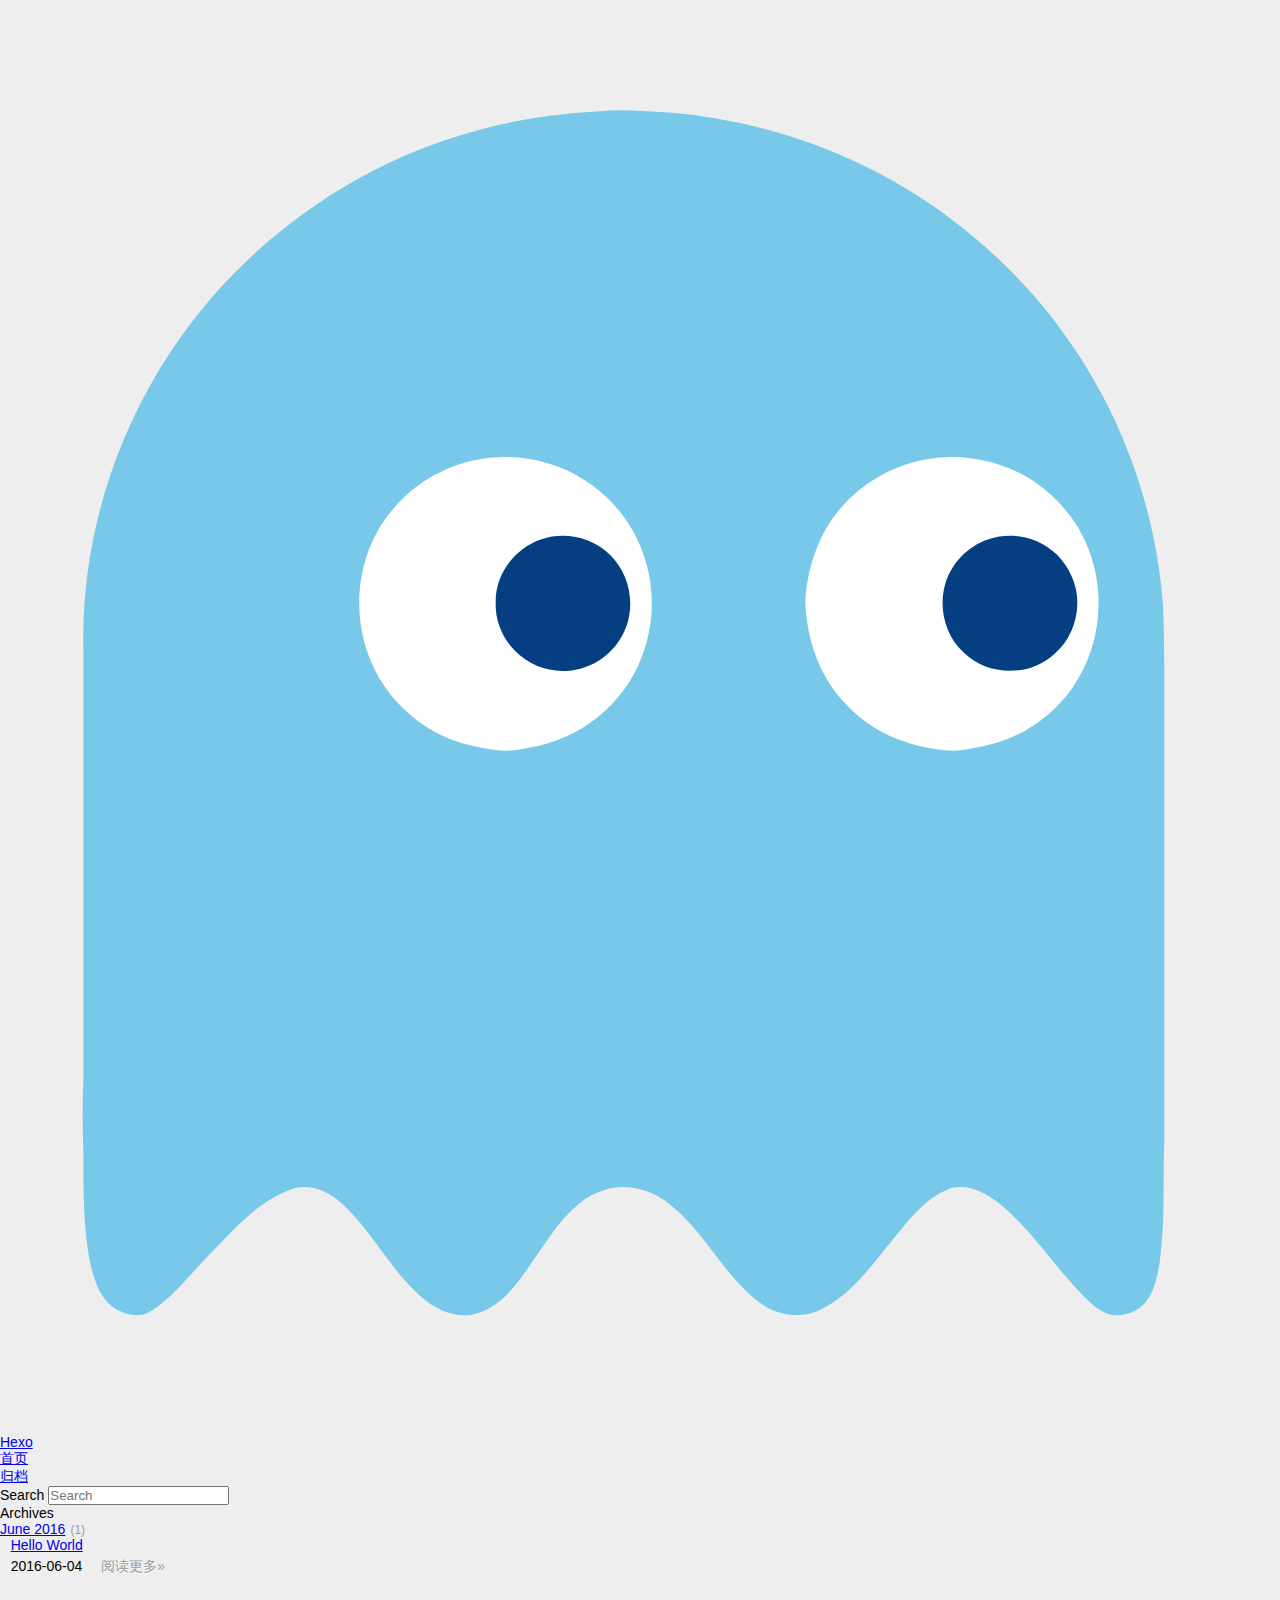
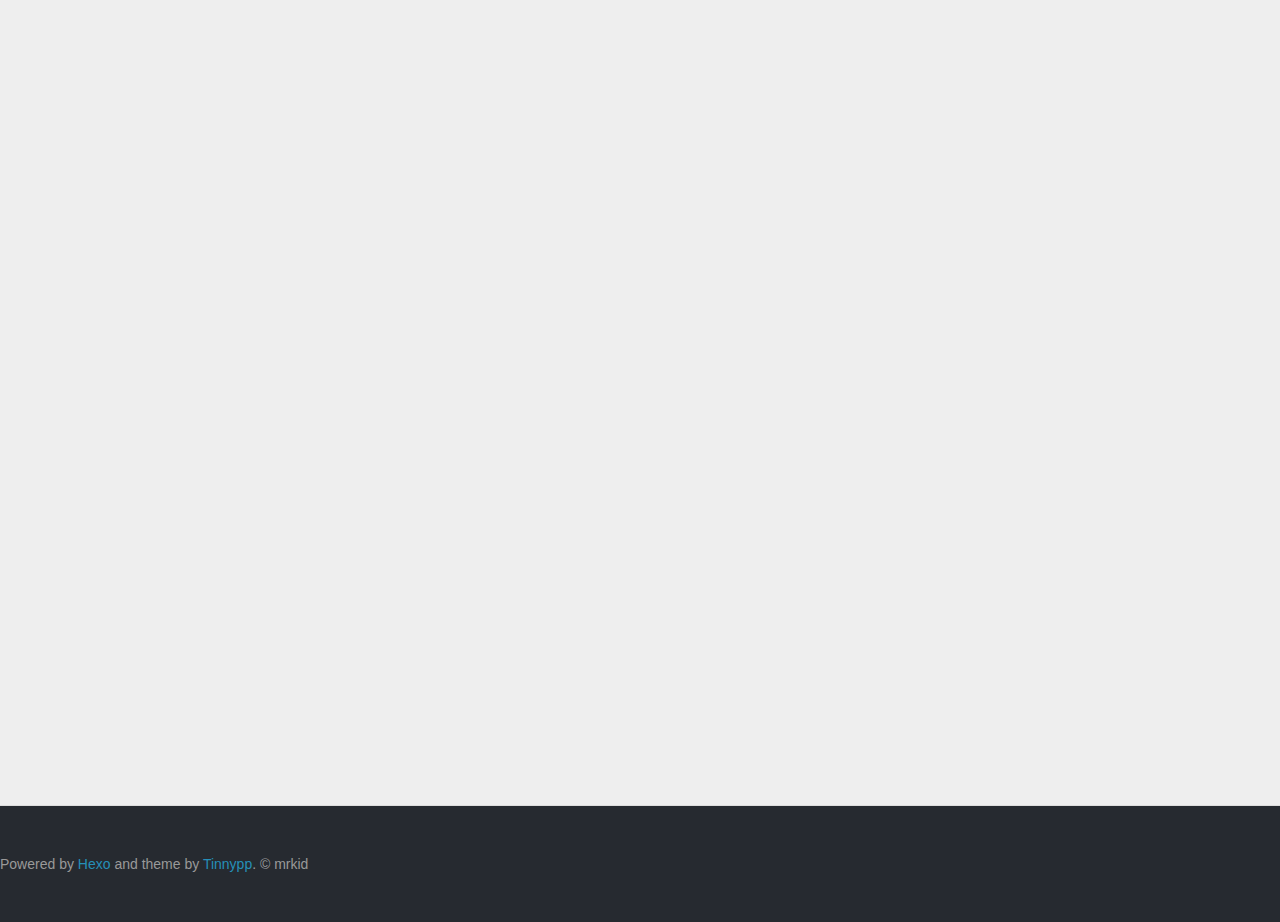
==== archives/index.html @ 2e23fb82 "Site updated: 2016-06-04 21:30:25" ====
<!DOCTYPE HTML>
<html >
<head>
  <meta charset="UTF-8">
  
    <title>Archives | Hexo</title>
    <meta name="viewport" content="width=device-width, initial-scale=1, maximum-scale=3, minimum-scale=1">
    
    <meta name="author" content="John Doe">
    
    
    
    
    <link rel="alternative" href="/mrkid/atom.xml" title="Hexo" type="application/atom+xml">
    
    
    <link rel="icon" href="/img/github.jpg">
    
    
    <link rel="apple-touch-icon" href="/img/name.jpg">
    <link rel="apple-touch-icon-precomposed" href="/img/name.jpg">
    

  
    <link href="/css/font-awesome.min.css" rel="stylesheet">
    
  

    <link rel="stylesheet" href="/css/style.css">
    <script>
var _hmt = _hmt || [];
(function() {
  var hm = document.createElement("script");
  hm.src = "//hm.baidu.com/hm.js?d182ed77fc48758bf45a33835ee35745";
  var s = document.getElementsByTagName("script")[0]; 
  s.parentNode.insertBefore(hm, s);
})();
</script>

      <script type="text/javascript">
  (function(w,d,t,u,n,s,e){w['SwiftypeObject']=n;w[n]=w[n]||function(){
  (w[n].q=w[n].q||[]).push(arguments);};s=d.createElement(t);
  e=d.getElementsByTagName(t)[0];s.async=1;s.src=u;e.parentNode.insertBefore(s,e);
  })(window,document,'script','//s.swiftypecdn.com/install/v1/st.js','_st');

  _st('install','.............Add your swiftype userID...............');
</script>
</head>

    <body>
      <header>
        <div>
		
			<div id="imglogo">
				<a href="/"><img src="/img/logo.svg" alt="Hexo" title="Hexo"/></a>
			</div>
			
			<div id="textlogo">
				<h1 class="site-name"><a href="/" title="Hexo">Hexo</a></h1>
				<h2 class="blog-motto"></h2>
			</div>
			<div class="navbar"><a class="navbutton navmobile" href="#" title="Menu">
			</a></div>
			<nav class="animated">
				<ul>
                    <ul>
					 
						<li><a href="/mrkid">首页</a></li>
					
						<li><a href="/mrkid/archives">归档</a></li>
					
					<li>
					
						<form class="search" action="/search/index.html" method="get" accept-charset="utf-8">
						<label>Search</label>
						<input type="text" id="st-search-inpu" maxlength="20" placeholder="Search" />
						</form>
					
					</li>
                <!--<li><div class="closeaside"><a class="closebutton" href="#" title="Hide Sidebar"></a></div></li>-->

				</ul>
			</nav>	
</div>
      </header>
      <div id="container" class="clearfix">
        

<div class="archive-title" >
  <h2 class="archive-icon">Archives</h2>
  
  <div class="archiveslist archive-float clearfix">
   <ul class="archive-list"><li class="archive-list-item"><a class="archive-list-link" href="/archives/2016/06/">June 2016</a><span class="archive-list-count">1</span></li></ul>
 </div>
  
</div>
<div id="main" class="archive-part clearfix">
  <div id="archive-page">

  <section class="post" itemscope itemprop="blogPost">
  <article>
    <h1 itemprop="name">
      
        <a href="/2016/06/04/hello-world/" title="Hello World" itemprop="url">
      
        Hello World
      </a>
    </h1>
    
    <p class="article-more-link">
      <time datetime="2016-06-04T13:15:48.000Z" itemprop="datePublished">2016-06-04</time>
      
          <a href="/2016/06/04/hello-world/">阅读更多&raquo;</a>
      
    </p>

  </article>
</section>


  </div>
</div>

      </div>
    <footer><div id="footer" >
	<div class="copyright">
		<span>Powered by <a href="https://github.com/hexojs/hexo">Hexo</a> and theme by 
		<a href="https://github.com/levonlin/Tinnypp">Tinnypp</a>.</span>
		
			<span>© mrkid</span>
		
	<div>
</div></footer>
    <script src="/js/jquery-2.1.0.min.js"></script>
<script type="text/javascript">
$(document).ready(function(){ 
  //back to top
  function backToTop(){
    var buttonHTML = $("<a href=\"#top\" id=\"back-top\">" + "<span>Back to Top</span></a>");
    buttonHTML.appendTo($("body"));
    var buttonToTop = $("#back-top");
    // hide #back-top first
    buttonToTop.hide();

    // fade in #back-top
    $(function() {
        $(window).scroll(function() {
            if ($(this).scrollTop() > 200) {
                buttonToTop.fadeIn();
            } else {
                buttonToTop.fadeOut();
            }
        });
        // scroll body to 0px on click
        buttonToTop.click(function() {
            $('body,html').animate({
                scrollTop: 0
            }, 800);
            return false;
        });
    });
  }
  backToTop();

  $('.navbar').click(function(){
    $('header nav').toggleClass('shownav');
  });
  var myWidth = 0;
  function getSize(){
    if( typeof( window.innerWidth ) == 'number' ) {
      myWidth = window.innerWidth;
    } else if( document.documentElement && document.documentElement.clientWidth) {
      myWidth = document.documentElement.clientWidth;
    };
  };
  var m = $('#main'),
      a = $('#asidepart'),
      c = $('.closeaside'),
      ta = $('#toc.toc-aside');
  $(window).resize(function(){
    getSize(); 
    if (myWidth >= 1024) {
      $('header nav').removeClass('shownav');
    }else
    {
      m.removeClass('moveMain');
      a.css('display', 'block').removeClass('fadeOut');
        
    }
  });

  var show = true;
  c.click(function(){
    if(show == true){
        a.addClass('fadeOut').css('display', 'none');
        ta.css('display', 'block').addClass('fadeIn');
        m.addClass('moveMain');  
    }else{
        a.css('display', 'block').removeClass('fadeOut').addClass('fadeIn');     
        ta.css('display', 'none'); 
        m.removeClass('moveMain');
        $('#toc.toc-aside').css('display', 'none');
    }
    show = !show;
  });
});
</script>





<script type="text/javascript">
  function footerPosition() {
    var contentHeight = document.documentElement.scrollHeight,
        winHeight = window.innerHeight;
    if(contentHeight <= winHeight) {
      $('footer').addClass('fixed-bottom');
    } else {
      $('footer').removeClass('fixed-bottom');
    }
  }
  footerPosition();
  $(window).resize(footerPosition);
</script>


    </body>
   </html>
---- css/style.css ----
body {
  width: 100%;
}
body:before,
body:after {
  content: "";
  display: table;
}
body:after {
  clear: both;
}
html,
body,
div,
span,
applet,
object,
iframe,
h1,
h2,
h3,
h4,
h5,
h6,
p,
blockquote,
pre,
a,
abbr,
acronym,
address,
big,
cite,
code,
del,
dfn,
em,
img,
ins,
kbd,
q,
s,
samp,
small,
strike,
strong,
sub,
sup,
tt,
var,
dl,
dt,
dd,
ol,
ul,
li,
fieldset,
form,
label,
legend,
table,
caption,
tbody,
tfoot,
thead,
tr,
th,
td {
  margin: 0;
  padding: 0;
  border: 0;
  outline: 0;
  font-weight: inherit;
  font-style: inherit;
  font-family: inherit;
  font-size: 100%;
  vertical-align: baseline;
}
body {
  line-height: 1;
  color: #000;
  background: #fff;
}
ol,
ul {
  list-style: none;
}
table {
  border-collapse: separate;
  border-spacing: 0;
  vertical-align: middle;
}
caption,
th,
td {
  text-align: left;
  font-weight: normal;
  vertical-align: middle;
}
a img {
  border: none;
}
input,
button {
  margin: 0;
  padding: 0;
}
input::-moz-focus-inner,
button::-moz-focus-inner {
  border: 0;
  padding: 0;
}
@font-face {
  font-family: FontAwesome;
  font-style: normal;
  font-weight: normal;
  src: url("fonts/fontawesome-webfont.eot?v=#4.0.3");
  src: url("fonts/fontawesome-webfont.eot?#iefix&v=#4.0.3") format("embedded-opentype"), url("fonts/fontawesome-webfont.woff?v=#4.0.3") format("woff"), url("fonts/fontawesome-webfont.ttf?v=#4.0.3") format("truetype"), url("fonts/fontawesome-webfont.svg#fontawesomeregular?v=#4.0.3") format("svg");
}
html,
body,
#container {
  height: 100%;
}
body {
  background: #eee;
  font: 14px "Helvetica Neue", Helvetica, Arial, sans-serif;
  -webkit-text-size-adjust: 100%;
}
.outer {
  max-width: 1220px;
  margin: 0 auto;
  padding: 0 20px;
}
.outer:before,
.outer:after {
  content: "";
  display: table;
}
.outer:after {
  clear: both;
}
.inner {
  display: inline;
  float: left;
  width: 98.33333333333333%;
  margin: 0 0.833333333333333%;
}
.left,
.alignleft {
  float: left;
}
.right,
.alignright {
  float: right;
}
.clear {
  clear: both;
}
#container {
  position: relative;
}
.mobile-nav-on {
  overflow: hidden;
}
#wrap {
  height: 100%;
  width: 100%;
  position: absolute;
  top: 0;
  left: 0;
  -webkit-transition: 0.2s ease-out;
  -moz-transition: 0.2s ease-out;
  -ms-transition: 0.2s ease-out;
  transition: 0.2s ease-out;
  z-index: 1;
  background: #eee;
}
.mobile-nav-on #wrap {
  left: 280px;
}
@media screen and (min-width: 768px) {
  #main {
    display: inline;
    float: left;
    width: 73.33333333333333%;
    margin: 0 0.833333333333333%;
  }
}
.article-date,
.article-category-link,
.archive-year,
.widget-title {
  text-decoration: none;
  text-transform: uppercase;
  letter-spacing: 2px;
  color: #999;
  margin-bottom: 1em;
  margin-left: 5px;
  line-height: 1em;
  text-shadow: 0 1px #fff;
  font-weight: bold;
}
.article-inner,
.archive-article-inner {
  background: #fff;
  -webkit-box-shadow: 1px 2px 3px #ddd;
  box-shadow: 1px 2px 3px #ddd;
  border: 1px solid #ddd;
  -webkit-border-radius: 3px;
  border-radius: 3px;
}
.article-entry h1,
.widget h1 {
  font-size: 2em;
}
.article-entry h2,
.widget h2 {
  font-size: 1.5em;
}
.article-entry h3,
.widget h3 {
  font-size: 1.3em;
}
.article-entry h4,
.widget h4 {
  font-size: 1.2em;
}
.article-entry h5,
.widget h5 {
  font-size: 1em;
}
.article-entry h6,
.widget h6 {
  font-size: 1em;
  color: #999;
}
.article-entry hr,
.widget hr {
  border: 1px dashed #ddd;
}
.article-entry strong,
.widget strong {
  font-weight: bold;
}
.article-entry em,
.widget em,
.article-entry cite,
.widget cite {
  font-style: italic;
}
.article-entry sup,
.widget sup,
.article-entry sub,
.widget sub {
  font-size: 0.75em;
  line-height: 0;
  position: relative;
  vertical-align: baseline;
}
.article-entry sup,
.widget sup {
  top: -0.5em;
}
.article-entry sub,
.widget sub {
  bottom: -0.2em;
}
.article-entry small,
.widget small {
  font-size: 0.85em;
}
.article-entry acronym,
.widget acronym,
.article-entry abbr,
.widget abbr {
  border-bottom: 1px dotted;
}
.article-entry ul,
.widget ul,
.article-entry ol,
.widget ol,
.article-entry dl,
.widget dl {
  margin: 0 20px;
  line-height: 1.6em;
}
.article-entry ul ul,
.widget ul ul,
.article-entry ol ul,
.widget ol ul,
.article-entry ul ol,
.widget ul ol,
.article-entry ol ol,
.widget ol ol {
  margin-top: 0;
  margin-bottom: 0;
}
.article-entry ul,
.widget ul {
  list-style: disc;
}
.article-entry ol,
.widget ol {
  list-style: decimal;
}
.article-entry dt,
.widget dt {
  font-weight: bold;
}
#header {
  height: 300px;
  position: relative;
  border-bottom: 1px solid #ddd;
}
#header:before,
#header:after {
  content: "";
  position: absolute;
  left: 0;
  right: 0;
  height: 40px;
}
#header:before {
  top: 0;
  background: -webkit-linear-gradient(rgba(0,0,0,0.2), transparent);
  background: -moz-linear-gradient(rgba(0,0,0,0.2), transparent);
  background: -ms-linear-gradient(rgba(0,0,0,0.2), transparent);
  background: linear-gradient(rgba(0,0,0,0.2), transparent);
}
#header:after {
  bottom: 0;
  background: -webkit-linear-gradient(transparent, rgba(0,0,0,0.2));
  background: -moz-linear-gradient(transparent, rgba(0,0,0,0.2));
  background: -ms-linear-gradient(transparent, rgba(0,0,0,0.2));
  background: linear-gradient(transparent, rgba(0,0,0,0.2));
}
#header-outer {
  height: 100%;
  position: relative;
}
#header-inner {
  position: relative;
  overflow: hidden;
}
#banner {
  position: absolute;
  top: 0;
  left: 0;
  width: 100%;
  height: 100%;
  background: url("images/banner.jpg") center #000;
  -webkit-background-size: cover;
  -moz-background-size: cover;
  background-size: cover;
  z-index: -1;
}
#header-title {
  text-align: center;
  height: 40px;
  position: absolute;
  top: 50%;
  left: 0;
  margin-top: -20px;
}
#logo,
#subtitle {
  text-decoration: none;
  color: #fff;
  font-weight: 300;
  text-shadow: 0 1px 4px rgba(0,0,0,0.3);
}
#logo {
  font-size: 40px;
  line-height: 40px;
  letter-spacing: 2px;
}
#subtitle {
  font-size: 16px;
  line-height: 16px;
  letter-spacing: 1px;
}
#subtitle-wrap {
  margin-top: 16px;
}
#main-nav {
  float: left;
  margin-left: -15px;
}
.nav-icon,
.main-nav-link {
  float: left;
  color: #fff;
  opacity: 0.6;
  text-decoration: none;
  text-shadow: 0 1px rgba(0,0,0,0.2);
  -webkit-transition: opacity 0.2s;
  -moz-transition: opacity 0.2s;
  -ms-transition: opacity 0.2s;
  transition: opacity 0.2s;
  display: block;
  padding: 20px 15px;
}
.nav-icon:hover,
.main-nav-link:hover {
  opacity: 1;
}
.nav-icon {
  font-family: FontAwesome;
  text-align: center;
  font-size: 14px;
  width: 14px;
  height: 14px;
  padding: 20px 15px;
  position: relative;
  cursor: pointer;
}
.main-nav-link {
  font-weight: 300;
  letter-spacing: 1px;
}
@media screen and (max-width: 479px) {
  .main-nav-link {
    display: none;
  }
}
#main-nav-toggle {
  display: none;
}
#main-nav-toggle:before {
  content: "\f0c9";
}
@media screen and (max-width: 479px) {
  #main-nav-toggle {
    display: block;
  }
}
#sub-nav {
  float: right;
  margin-right: -15px;
}
#nav-rss-link:before {
  content: "\f09e";
}
#nav-search-btn:before {
  content: "\f002";
}
#search-form-wrap {
  position: absolute;
  top: 15px;
  width: 150px;
  height: 30px;
  right: -150px;
  opacity: 0;
  -webkit-transition: 0.2s ease-out;
  -moz-transition: 0.2s ease-out;
  -ms-transition: 0.2s ease-out;
  transition: 0.2s ease-out;
}
#search-form-wrap.on {
  opacity: 1;
  right: 0;
}
@media screen and (max-width: 479px) {
  #search-form-wrap {
    width: 100%;
    right: -100%;
  }
}
.search-form {
  position: absolute;
  top: 0;
  left: 0;
  right: 0;
  background: #fff;
  padding: 5px 15px;
  -webkit-border-radius: 15px;
  border-radius: 15px;
  -webkit-box-shadow: 0 0 10px rgba(0,0,0,0.3);
  box-shadow: 0 0 10px rgba(0,0,0,0.3);
}
.search-form-input {
  border: none;
  background: none;
  color: #555;
  width: 100%;
  font: 13px "Helvetica Neue", Helvetica, Arial, sans-serif;
  outline: none;
}
.search-form-input::-webkit-search-results-decoration,
.search-form-input::-webkit-search-cancel-button {
  -webkit-appearance: none;
}
.search-form-submit {
  position: absolute;
  top: 50%;
  right: 10px;
  margin-top: -7px;
  font: 13px FontAwesome;
  border: none;
  background: none;
  color: #bbb;
  cursor: pointer;
}
.search-form-submit:hover,
.search-form-submit:focus {
  color: #777;
}
.article {
  margin: 50px 0;
}
.article-inner {
  overflow: hidden;
}
.article-meta:before,
.article-meta:after {
  content: "";
  display: table;
}
.article-meta:after {
  clear: both;
}
.article-date {
  float: left;
}
.article-category {
  float: left;
  line-height: 1em;
  color: #ccc;
  text-shadow: 0 1px #fff;
  margin-left: 8px;
}
.article-category:before {
  content: "\2022";
}
.article-category-link {
  margin: 0 12px 1em;
}
.article-header {
  padding: 20px 20px 0;
}
.article-title {
  text-decoration: none;
  font-size: 2em;
  font-weight: bold;
  color: #555;
  line-height: 1.1em;
  -webkit-transition: color 0.2s;
  -moz-transition: color 0.2s;
  -ms-transition: color 0.2s;
  transition: color 0.2s;
}
a.article-title:hover {
  color: #258fb8;
}
.article-entry {
  color: #555;
  padding: 0 20px;
}
.article-entry:before,
.article-entry:after {
  content: "";
  display: table;
}
.article-entry:after {
  clear: both;
}
.article-entry p,
.article-entry table {
  line-height: 1.6em;
  margin: 1.6em 0;
}
.article-entry h1,
.article-entry h2,
.article-entry h3,
.article-entry h4,
.article-entry h5,
.article-entry h6 {
  font-weight: bold;
}
.article-entry h1,
.article-entry h2,
.article-entry h3,
.article-entry h4,
.article-entry h5,
.article-entry h6 {
  line-height: 1.1em;
  margin: 1.1em 0;
}
.article-entry a {
  color: #258fb8;
  text-decoration: none;
}
.article-entry a:hover {
  text-decoration: underline;
}
.article-entry ul,
.article-entry ol,
.article-entry dl {
  margin-top: 1.6em;
  margin-bottom: 1.6em;
}
.article-entry img,
.article-entry video {
  max-width: 100%;
  height: auto;
  display: block;
  margin: auto;
}
.article-entry iframe {
  border: none;
}
.article-entry table {
  width: 100%;
  border-collapse: collapse;
  border-spacing: 0;
}
.article-entry th {
  font-weight: bold;
  border-bottom: 3px solid #ddd;
  padding-bottom: 0.5em;
}
.article-entry td {
  border-bottom: 1px solid #ddd;
  padding: 10px 0;
}
.article-entry blockquote {
  font-family: Georgia, "Times New Roman", serif;
  font-size: 1.4em;
  margin: 1.6em 20px;
  text-align: center;
}
.article-entry blockquote footer {
  font-size: 14px;
  margin: 1.6em 0;
  font-family: "Helvetica Neue", Helvetica, Arial, sans-serif;
}
.article-entry blockquote footer cite:before {
  content: "—";
  padding: 0 0.5em;
}
.article-entry .pullquote {
  text-align: left;
  width: 45%;
  margin: 0;
}
.article-entry .pullquote.left {
  margin-left: 0.5em;
  margin-right: 1em;
}
.article-entry .pullquote.right {
  margin-right: 0.5em;
  margin-left: 1em;
}
.article-entry .caption {
  color: #999;
  display: block;
  font-size: 0.9em;
  margin-top: 0.5em;
  position: relative;
  text-align: center;
}
.article-entry .video-container {
  position: relative;
  padding-top: 56.25%;
  height: 0;
  overflow: hidden;
}
.article-entry .video-container iframe,
.article-entry .video-container object,
.article-entry .video-container embed {
  position: absolute;
  top: 0;
  left: 0;
  width: 100%;
  height: 100%;
  margin-top: 0;
}
.article-more-link a {
  display: inline-block;
  line-height: 1em;
  padding: 6px 15px;
  -webkit-border-radius: 15px;
  border-radius: 15px;
  background: #eee;
  color: #999;
  text-shadow: 0 1px #fff;
  text-decoration: none;
}
.article-more-link a:hover {
  background: #258fb8;
  color: #fff;
  text-decoration: none;
  text-shadow: 0 1px #1e7293;
}
.article-footer {
  font-size: 0.85em;
  line-height: 1.6em;
  border-top: 1px solid #ddd;
  padding-top: 1.6em;
  margin: 0 20px 20px;
}
.article-footer:before,
.article-footer:after {
  content: "";
  display: table;
}
.article-footer:after {
  clear: both;
}
.article-footer a {
  color: #999;
  text-decoration: none;
}
.article-footer a:hover {
  color: #555;
}
.article-tag-list-item {
  float: left;
  margin-right: 10px;
}
.article-tag-list-link:before {
  content: "#";
}
.article-comment-link {
  float: right;
}
.article-comment-link:before {
  content: "\f075";
  font-family: FontAwesome;
  padding-right: 8px;
}
.article-share-link {
  cursor: pointer;
  float: right;
  margin-left: 20px;
}
.article-share-link:before {
  content: "\f064";
  font-family: FontAwesome;
  padding-right: 6px;
}
#article-nav {
  position: relative;
}
#article-nav:before,
#article-nav:after {
  content: "";
  display: table;
}
#article-nav:after {
  clear: both;
}
@media screen and (min-width: 768px) {
  #article-nav {
    margin: 50px 0;
  }
  #article-nav:before {
    width: 8px;
    height: 8px;
    position: absolute;
    top: 50%;
    left: 50%;
    margin-top: -4px;
    margin-left: -4px;
    content: "";
    -webkit-border-radius: 50%;
    border-radius: 50%;
    background: #ddd;
    -webkit-box-shadow: 0 1px 2px #fff;
    box-shadow: 0 1px 2px #fff;
  }
}
.article-nav-link-wrap {
  text-decoration: none;
  text-shadow: 0 1px #fff;
  color: #999;
  -webkit-box-sizing: border-box;
  -moz-box-sizing: border-box;
  box-sizing: border-box;
  margin-top: 50px;
  text-align: center;
  display: block;
}
.article-nav-link-wrap:hover {
  color: #555;
}
@media screen and (min-width: 768px) {
  .article-nav-link-wrap {
    width: 50%;
    margin-top: 0;
  }
}
@media screen and (min-width: 768px) {
  #article-nav-newer {
    float: left;
    text-align: right;
    padding-right: 20px;
  }
}
@media screen and (min-width: 768px) {
  #article-nav-older {
    float: right;
    text-align: left;
    padding-left: 20px;
  }
}
.article-nav-caption {
  text-transform: uppercase;
  letter-spacing: 2px;
  color: #ddd;
  line-height: 1em;
  font-weight: bold;
}
#article-nav-newer .article-nav-caption {
  margin-right: -2px;
}
.article-nav-title {
  font-size: 0.85em;
  line-height: 1.6em;
  margin-top: 0.5em;
}
.article-share-box {
  position: absolute;
  display: none;
  background: #fff;
  -webkit-box-shadow: 1px 2px 10px rgba(0,0,0,0.2);
  box-shadow: 1px 2px 10px rgba(0,0,0,0.2);
  -webkit-border-radius: 3px;
  border-radius: 3px;
  margin-left: -145px;
  overflow: hidden;
  z-index: 1;
}
.article-share-box.on {
  display: block;
}
.article-share-input {
  width: 100%;
  background: none;
  -webkit-box-sizing: border-box;
  -moz-box-sizing: border-box;
  box-sizing: border-box;
  font: 14px "Helvetica Neue", Helvetica, Arial, sans-serif;
  padding: 0 15px;
  color: #555;
  outline: none;
  border: 1px solid #ddd;
  -webkit-border-radius: 3px 3px 0 0;
  border-radius: 3px 3px 0 0;
  height: 36px;
  line-height: 36px;
}
.article-share-links {
  background: #eee;
}
.article-share-links:before,
.article-share-links:after {
  content: "";
  display: table;
}
.article-share-links:after {
  clear: both;
}
.article-share-twitter,
.article-share-facebook,
.article-share-pinterest,
.article-share-google {
  width: 50px;
  height: 36px;
  display: block;
  float: left;
  position: relative;
  color: #999;
  text-shadow: 0 1px #fff;
}
.article-share-twitter:before,
.article-share-facebook:before,
.article-share-pinterest:before,
.article-share-google:before {
  font-size: 20px;
  font-family: FontAwesome;
  width: 20px;
  height: 20px;
  position: absolute;
  top: 50%;
  left: 50%;
  margin-top: -10px;
  margin-left: -10px;
  text-align: center;
}
.article-share-twitter:hover,
.article-share-facebook:hover,
.article-share-pinterest:hover,
.article-share-google:hover {
  color: #fff;
}
.article-share-twitter:before {
  content: "\f099";
}
.article-share-twitter:hover {
  background: #00aced;
  text-shadow: 0 1px #008abe;
}
.article-share-facebook:before {
  content: "\f09a";
}
.article-share-facebook:hover {
  background: #3b5998;
  text-shadow: 0 1px #2f477a;
}
.article-share-pinterest:before {
  content: "\f0d2";
}
.article-share-pinterest:hover {
  background: #cb2027;
  text-shadow: 0 1px #a21a1f;
}
.article-share-google:before {
  content: "\f0d5";
}
.article-share-google:hover {
  background: #dd4b39;
  text-shadow: 0 1px #be3221;
}
.article-gallery {
  background: #000;
  position: relative;
}
.article-gallery-photos {
  position: relative;
  overflow: hidden;
}
.article-gallery-img {
  display: none;
  max-width: 100%;
}
.article-gallery-img:first-child {
  display: block;
}
.article-gallery-img.loaded {
  position: absolute;
  display: block;
}
.article-gallery-img img {
  display: block;
  max-width: 100%;
  margin: 0 auto;
}
#comments {
  background: #fff;
  -webkit-box-shadow: 1px 2px 3px #ddd;
  box-shadow: 1px 2px 3px #ddd;
  padding: 20px;
  border: 1px solid #ddd;
  -webkit-border-radius: 3px;
  border-radius: 3px;
  margin: 50px 0;
}
#comments a {
  color: #258fb8;
}
.archives-wrap {
  margin: 50px 0;
}
.archives:before,
.archives:after {
  content: "";
  display: table;
}
.archives:after {
  clear: both;
}
.archive-year-wrap {
  margin-bottom: 1em;
}
.archives {
  -webkit-column-gap: 10px;
  -moz-column-gap: 10px;
  column-gap: 10px;
}
@media screen and (min-width: 480px) and (max-width: 767px) {
  .archives {
    -webkit-column-count: 2;
    -moz-column-count: 2;
    column-count: 2;
  }
}
@media screen and (min-width: 768px) {
  .archives {
    -webkit-column-count: 3;
    -moz-column-count: 3;
    column-count: 3;
  }
}
.archive-article {
  -webkit-column-break-inside: avoid;
  page-break-inside: avoid;
  overflow: hidden;
  break-inside: avoid-column;
}
.archive-article-inner {
  padding: 10px;
  margin-bottom: 15px;
}
.archive-article-title {
  text-decoration: none;
  font-weight: bold;
  color: #555;
  -webkit-transition: color 0.2s;
  -moz-transition: color 0.2s;
  -ms-transition: color 0.2s;
  transition: color 0.2s;
  line-height: 1.6em;
}
.archive-article-title:hover {
  color: #258fb8;
}
.archive-article-footer {
  margin-top: 1em;
}
.archive-article-date {
  color: #999;
  text-decoration: none;
  font-size: 0.85em;
  line-height: 1em;
  margin-bottom: 0.5em;
  display: block;
}
#page-nav {
  margin: 50px auto;
  background: #fff;
  -webkit-box-shadow: 1px 2px 3px #ddd;
  box-shadow: 1px 2px 3px #ddd;
  border: 1px solid #ddd;
  -webkit-border-radius: 3px;
  border-radius: 3px;
  text-align: center;
  color: #999;
  overflow: hidden;
}
#page-nav:before,
#page-nav:after {
  content: "";
  display: table;
}
#page-nav:after {
  clear: both;
}
#page-nav a,
#page-nav span {
  padding: 10px 20px;
  line-height: 1;
  height: 2ex;
}
#page-nav a {
  color: #999;
  text-decoration: none;
}
#page-nav a:hover {
  background: #999;
  color: #fff;
}
#page-nav .prev {
  float: left;
}
#page-nav .next {
  float: right;
}
#page-nav .page-number {
  display: inline-block;
}
@media screen and (max-width: 479px) {
  #page-nav .page-number {
    display: none;
  }
}
#page-nav .current {
  color: #555;
  font-weight: bold;
}
#page-nav .space {
  color: #ddd;
}
#footer {
  background: #262a30;
  padding: 50px 0;
  border-top: 1px solid #ddd;
  color: #999;
}
#footer a {
  color: #258fb8;
  text-decoration: none;
}
#footer a:hover {
  text-decoration: underline;
}
#footer-info {
  line-height: 1.6em;
  font-size: 0.85em;
}
.article-entry pre,
.article-entry .highlight {
  background: #2d2d2d;
  margin: 0 -20px;
  padding: 15px 20px;
  border-style: solid;
  border-color: #ddd;
  border-width: 1px 0;
  overflow: auto;
  color: #ccc;
  line-height: 22.400000000000002px;
}
.article-entry .highlight .gutter pre,
.article-entry .gist .gist-file .gist-data .line-numbers {
  color: #666;
  font-size: 0.85em;
}
.article-entry pre,
.article-entry code {
  font-family: "Source Code Pro", Consolas, Monaco, Menlo, Consolas, monospace;
}
.article-entry code {
  background: #eee;
  text-shadow: 0 1px #fff;
  padding: 0 0.3em;
}
.article-entry pre code {
  background: none;
  text-shadow: none;
  padding: 0;
}
.article-entry .highlight pre {
  border: none;
  margin: 0;
  padding: 0;
}
.article-entry .highlight table {
  margin: 0;
  width: auto;
}
.article-entry .highlight td {
  border: none;
  padding: 0;
}
.article-entry .highlight figcaption {
  font-size: 0.85em;
  color: #999;
  line-height: 1em;
  margin-bottom: 1em;
}
.article-entry .highlight figcaption:before,
.article-entry .highlight figcaption:after {
  content: "";
  display: table;
}
.article-entry .highlight figcaption:after {
  clear: both;
}
.article-entry .highlight figcaption a {
  float: right;
}
.article-entry .highlight .gutter pre {
  text-align: right;
  padding-right: 20px;
}
.article-entry .highlight .line {
  height: 22.400000000000002px;
}
.article-entry .highlight .line.marked {
  background: #515151;
}
.article-entry .gist {
  margin: 0 -20px;
  border-style: solid;
  border-color: #ddd;
  border-width: 1px 0;
  background: #2d2d2d;
  padding: 15px 20px 15px 0;
}
.article-entry .gist .gist-file {
  border: none;
  font-family: "Source Code Pro", Consolas, Monaco, Menlo, Consolas, monospace;
  margin: 0;
}
.article-entry .gist .gist-file .gist-data {
  background: none;
  border: none;
}
.article-entry .gist .gist-file .gist-data .line-numbers {
  background: none;
  border: none;
  padding: 0 20px 0 0;
}
.article-entry .gist .gist-file .gist-data .line-data {
  padding: 0 !important;
}
.article-entry .gist .gist-file .highlight {
  margin: 0;
  padding: 0;
  border: none;
}
.article-entry .gist .gist-file .gist-meta {
  background: #2d2d2d;
  color: #999;
  font: 0.85em "Helvetica Neue", Helvetica, Arial, sans-serif;
  text-shadow: 0 0;
  padding: 0;
  margin-top: 1em;
  margin-left: 20px;
}
.article-entry .gist .gist-file .gist-meta a {
  color: #258fb8;
  font-weight: normal;
}
.article-entry .gist .gist-file .gist-meta a:hover {
  text-decoration: underline;
}
pre .comment,
pre .title {
  color: #999;
}
pre .variable,
pre .attribute,
pre .tag,
pre .regexp,
pre .ruby .constant,
pre .xml .tag .title,
pre .xml .pi,
pre .xml .doctype,
pre .html .doctype,
pre .css .id,
pre .css .class,
pre .css .pseudo {
  color: #f2777a;
}
pre .number,
pre .preprocessor,
pre .built_in,
pre .literal,
pre .params,
pre .constant {
  color: #f99157;
}
pre .class,
pre .ruby .class .title,
pre .css .rules .attribute {
  color: #9c9;
}
pre .string,
pre .value,
pre .inheritance,
pre .header,
pre .ruby .symbol,
pre .xml .cdata {
  color: #9c9;
}
pre .css .hexcolor {
  color: #6cc;
}
pre .function,
pre .python .decorator,
pre .python .title,
pre .ruby .function .title,
pre .ruby .title .keyword,
pre .perl .sub,
pre .javascript .title,
pre .coffeescript .title {
  color: #69c;
}
pre .keyword,
pre .javascript .function {
  color: #c9c;
}
@media screen and (max-width: 479px) {
  #mobile-nav {
    position: absolute;
    top: 0;
    left: 0;
    width: 280px;
    height: 100%;
    background: #191919;
    border-right: 1px solid #fff;
  }
}
@media screen and (max-width: 479px) {
  .mobile-nav-link {
    display: block;
    color: #999;
    text-decoration: none;
    padding: 15px 20px;
    font-weight: bold;
  }
  .mobile-nav-link:hover {
    color: #fff;
  }
}
@media screen and (min-width: 768px) {
  #sidebar {
    display: inline;
    float: left;
    width: 23.333333333333332%;
    margin: 0 0.833333333333333%;
  }
}
.widget-wrap {
  margin: 50px 0;
}
.widget {
  color: #777;
  text-shadow: 0 1px #fff;
  background: #ddd;
  -webkit-box-shadow: 0 -1px 4px #ccc inset;
  box-shadow: 0 -1px 4px #ccc inset;
  border: 1px solid #ccc;
  padding: 15px;
  -webkit-border-radius: 3px;
  border-radius: 3px;
}
.widget a {
  color: #258fb8;
  text-decoration: none;
}
.widget a:hover {
  text-decoration: underline;
}
.widget ul ul,
.widget ol ul,
.widget dl ul,
.widget ul ol,
.widget ol ol,
.widget dl ol,
.widget ul dl,
.widget ol dl,
.widget dl dl {
  margin-left: 15px;
  list-style: disc;
}
.widget {
  line-height: 1.6em;
  word-wrap: break-word;
  font-size: 0.9em;
}
.widget ul,
.widget ol {
  list-style: none;
  margin: 0;
}
.widget ul ul,
.widget ol ul,
.widget ul ol,
.widget ol ol {
  margin: 0 20px;
}
.widget ul ul,
.widget ol ul {
  list-style: disc;
}
.widget ul ol,
.widget ol ol {
  list-style: decimal;
}
.category-list-count,
.tag-list-count,
.archive-list-count {
  padding-left: 5px;
  color: #999;
  font-size: 0.85em;
}
.category-list-count:before,
.tag-list-count:before,
.archive-list-count:before {
  content: "(";
}
.category-list-count:after,
.tag-list-count:after,
.archive-list-count:after {
  content: ")";
}
.tagcloud a {
  margin-right: 5px;
  display: inline-block;
}
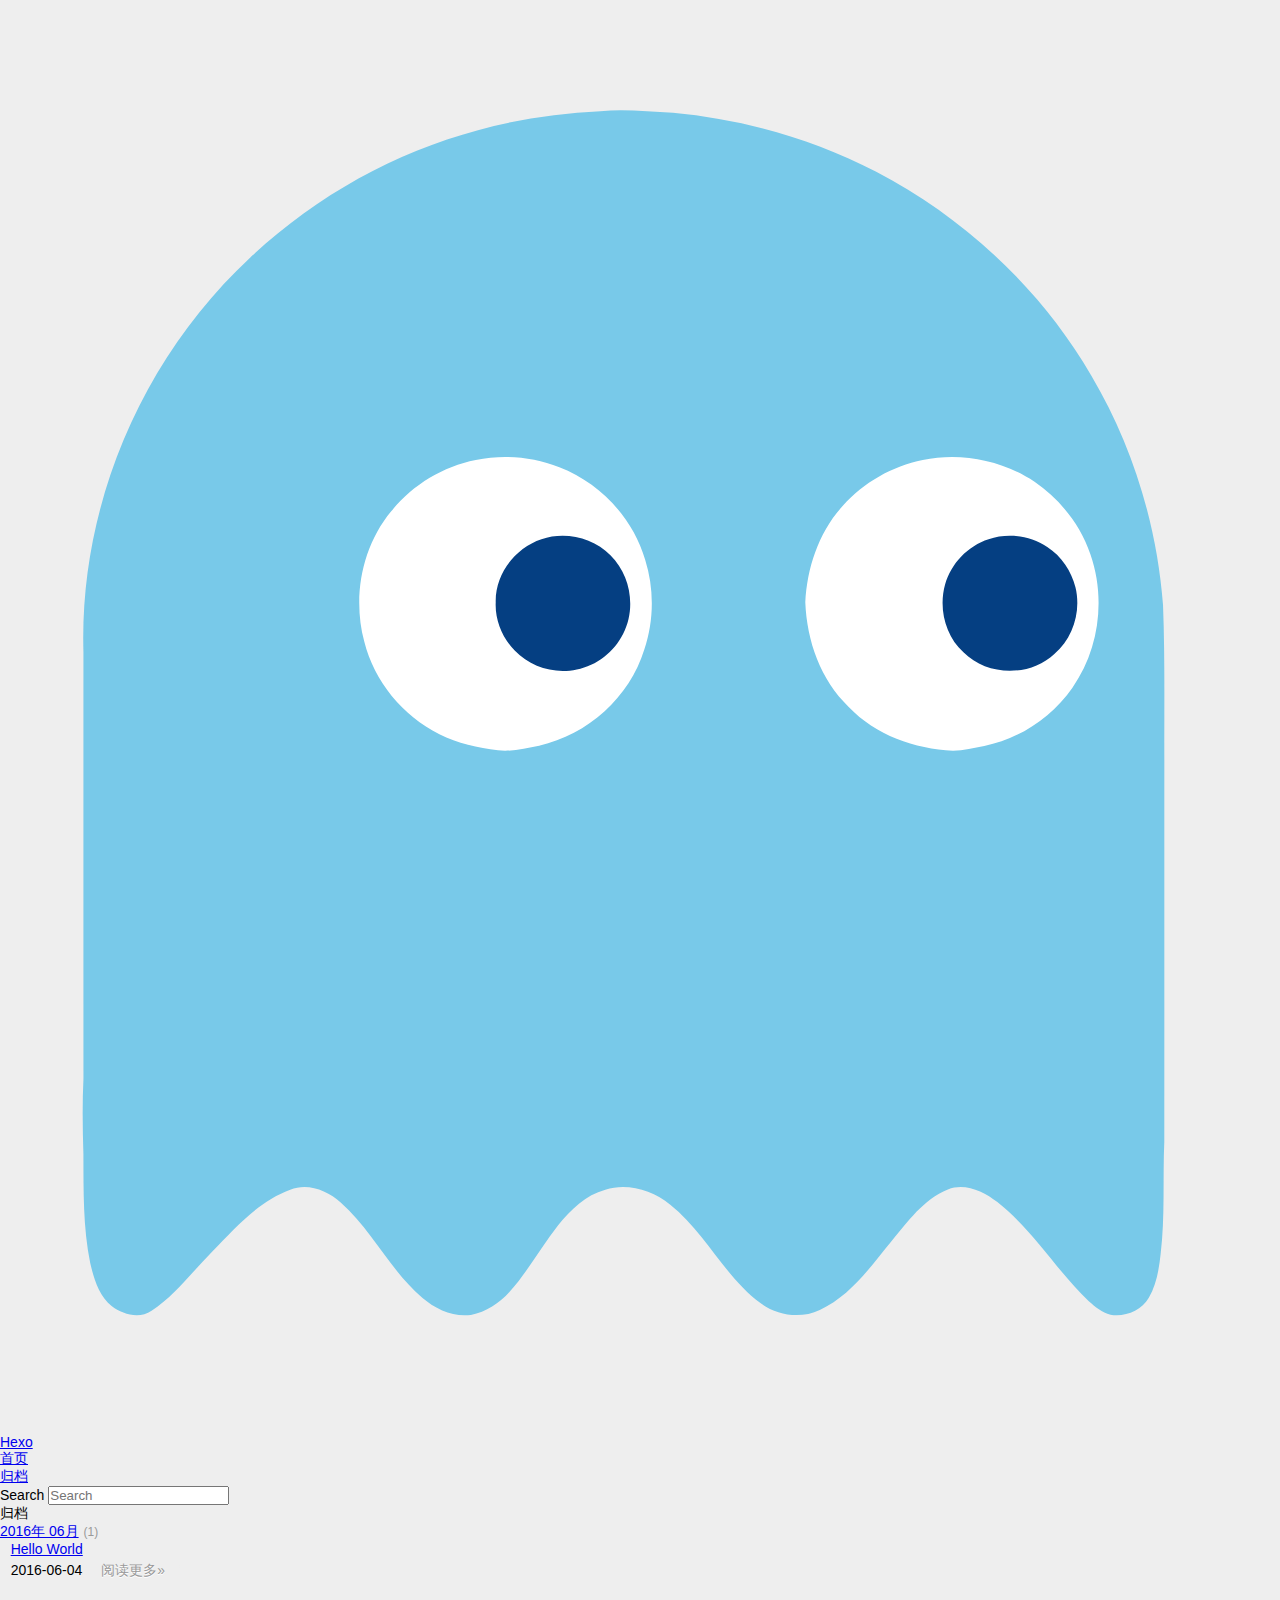
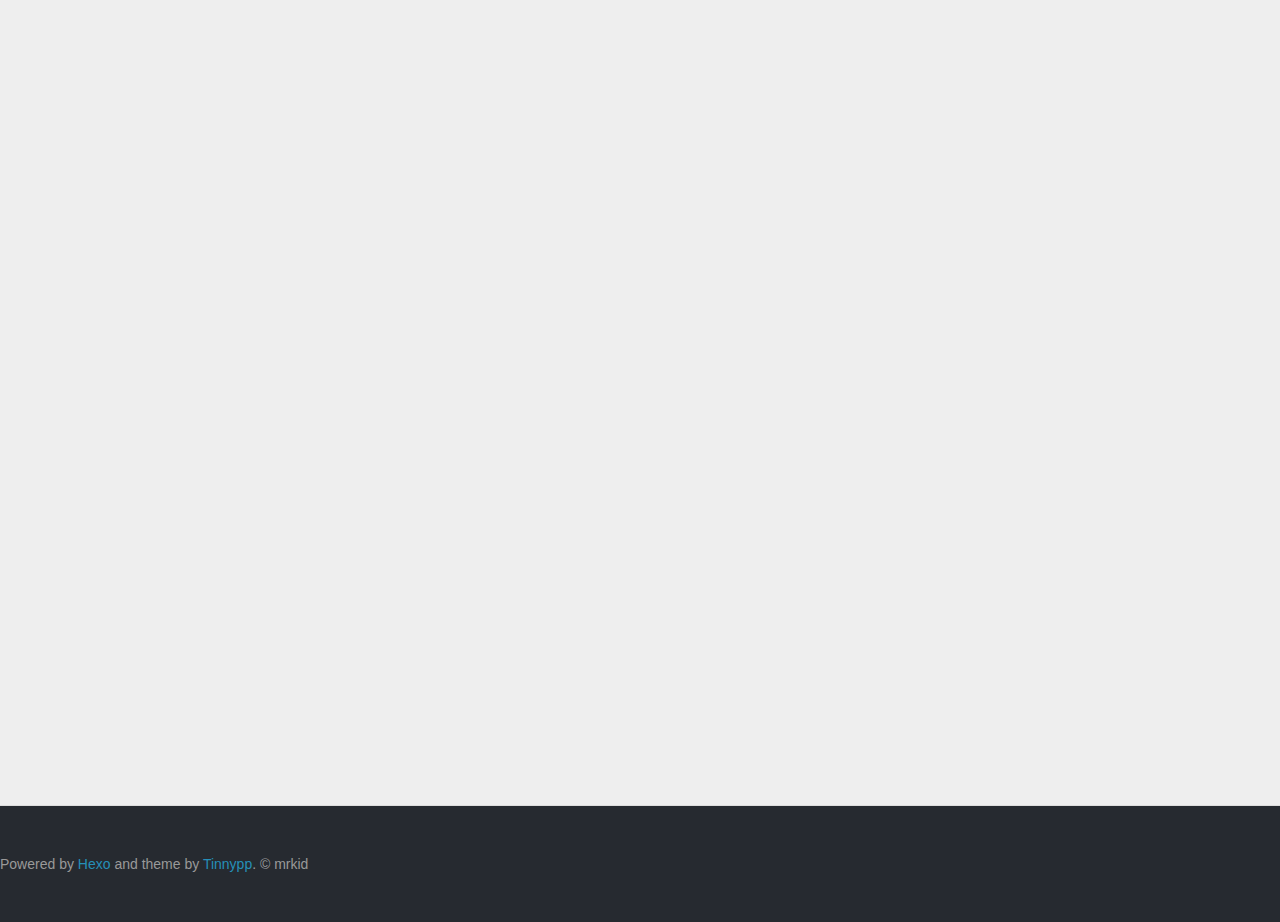
==== commit ef943bbd: "Site updated: 2016-06-04 21:33:30" ====
--- a/archives/index.html
+++ b/archives/index.html
@@ -4,7 +4,7 @@
 <head>
   <meta charset="UTF-8">
   
-    <title>Archives | Hexo</title>
+    <title>归档 | Hexo</title>
     <meta name="viewport" content="width=device-width, initial-scale=1, maximum-scale=3, minimum-scale=1">
     
     <meta name="author" content="John Doe">
@@ -60,7 +60,7 @@
 				<h1 class="site-name"><a href="/" title="Hexo">Hexo</a></h1>
 				<h2 class="blog-motto"></h2>
 			</div>
-			<div class="navbar"><a class="navbutton navmobile" href="#" title="Menu">
+			<div class="navbar"><a class="navbutton navmobile" href="#" title="菜单">
 			</a></div>
 			<nav class="animated">
 				<ul>
@@ -78,7 +78,7 @@
 						</form>
 					
 					</li>
-                <!--<li><div class="closeaside"><a class="closebutton" href="#" title="Hide Sidebar"></a></div></li>-->
+                <!--<li><div class="closeaside"><a class="closebutton" href="#" title="隐藏侧边栏"></a></div></li>-->
 
 				</ul>
 			</nav>	
@@ -88,10 +88,10 @@
         
 
 <div class="archive-title" >
-  <h2 class="archive-icon">Archives</h2>
+  <h2 class="archive-icon">归档</h2>
   
   <div class="archiveslist archive-float clearfix">
-   <ul class="archive-list"><li class="archive-list-item"><a class="archive-list-link" href="/archives/2016/06/">June 2016</a><span class="archive-list-count">1</span></li></ul>
+   <ul class="archive-list"><li class="archive-list-item"><a class="archive-list-link" href="/archives/2016/06/">2016年 06月</a><span class="archive-list-count">1</span></li></ul>
  </div>
   
 </div>
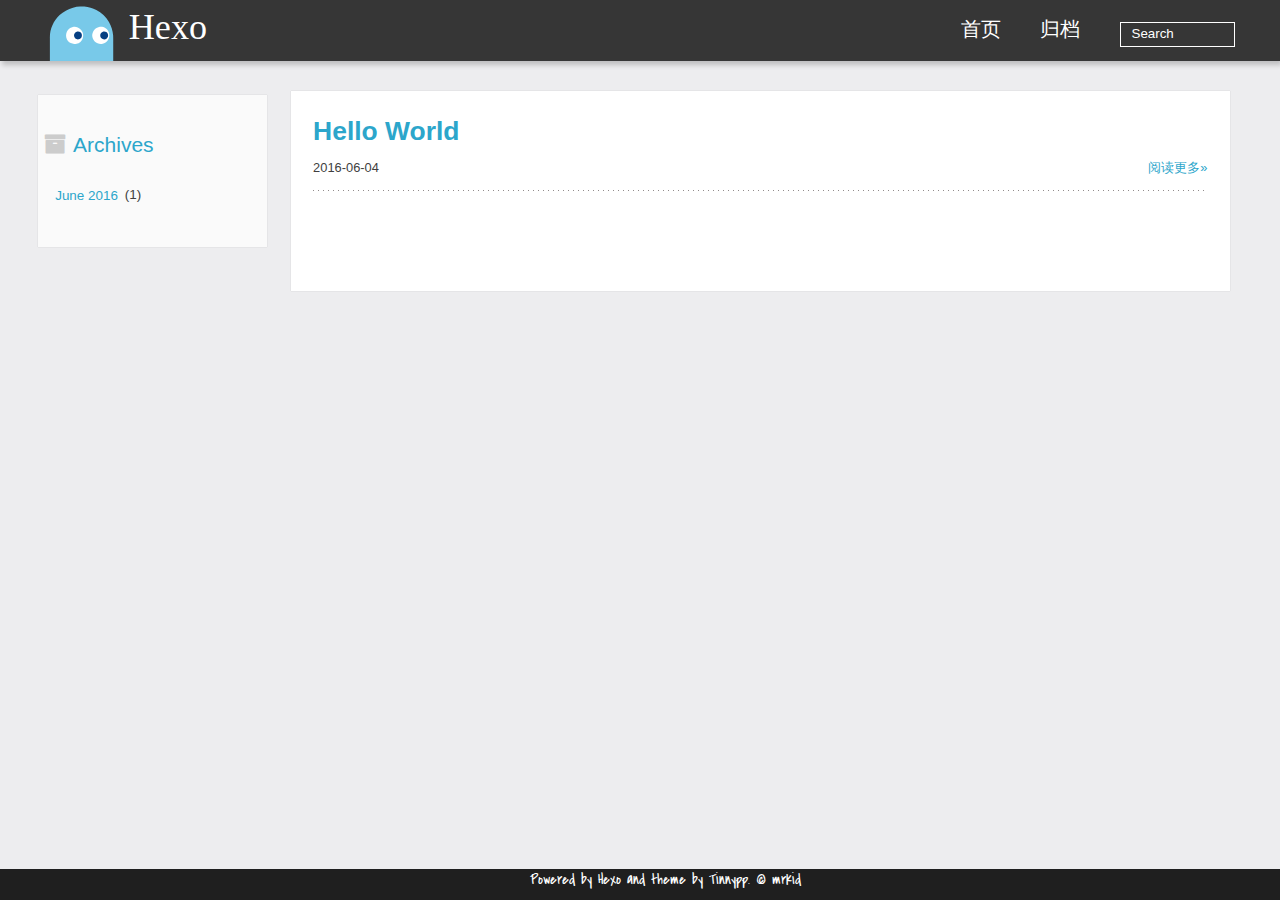
==== commit 6325991f: "Site updated: 2016-06-04 21:36:28" ====
--- a/archives/index.html
+++ b/archives/index.html
@@ -4,7 +4,7 @@
 <head>
   <meta charset="UTF-8">
   
-    <title>归档 | Hexo</title>
+    <title>Archives | Hexo</title>
     <meta name="viewport" content="width=device-width, initial-scale=1, maximum-scale=3, minimum-scale=1">
     
     <meta name="author" content="John Doe">
@@ -60,7 +60,7 @@
 				<h1 class="site-name"><a href="/" title="Hexo">Hexo</a></h1>
 				<h2 class="blog-motto"></h2>
 			</div>
-			<div class="navbar"><a class="navbutton navmobile" href="#" title="菜单">
+			<div class="navbar"><a class="navbutton navmobile" href="#" title="Menu">
 			</a></div>
 			<nav class="animated">
 				<ul>
@@ -78,7 +78,7 @@
 						</form>
 					
 					</li>
-                <!--<li><div class="closeaside"><a class="closebutton" href="#" title="隐藏侧边栏"></a></div></li>-->
+                <!--<li><div class="closeaside"><a class="closebutton" href="#" title="Hide Sidebar"></a></div></li>-->
 
 				</ul>
 			</nav>	
@@ -88,10 +88,10 @@
         
 
 <div class="archive-title" >
-  <h2 class="archive-icon">归档</h2>
+  <h2 class="archive-icon">Archives</h2>
   
   <div class="archiveslist archive-float clearfix">
-   <ul class="archive-list"><li class="archive-list-item"><a class="archive-list-link" href="/archives/2016/06/">2016年 06月</a><span class="archive-list-count">1</span></li></ul>
+   <ul class="archive-list"><li class="archive-list-item"><a class="archive-list-link" href="/archives/2016/06/">June 2016</a><span class="archive-list-count">1</span></li></ul>
  </div>
   
 </div>
--- a/css/style.css
+++ b/css/style.css
@@ -1,14 +1,3 @@
-body {
-  width: 100%;
-}
-body:before,
-body:after {
-  content: "";
-  display: table;
-}
-body:after {
-  clear: both;
-}
 html,
 body,
 div,
@@ -100,6 +89,71 @@
 a img {
   border: none;
 }
+/* custom Font*/
+@font-face {
+  font-family: "covered_by_your_graceregular";
+  font-weight: normal;
+  font-style: normal;
+  src: url("../font/coveredbyyourgrace-webfont.eot");
+  src: url("../font/coveredbyyourgrace-webfont.eot?#iefix") format('embedded-opentype'), url("../font/coveredbyyourgrace-webfont.svg#covered_by_your_graceregular") format('svg'), url("../font/coveredbyyourgrace-webfont.woff") format('woff'), url("../font/coveredbyyourgrace-webfont.ttf") format('truetype');
+}
+/* icon Font */
+@font-face {
+  font-family: "FontAwesome";
+  font-style: normal;
+  font-weight: normal;
+  src: url("../font/fontawesome-webfont.eot?v=#4.0.3");
+  src: url("../font/fontawesome-webfont.eot?#iefix&v=#4.0.3") format("embedded-opentype"), url("../font/fontawesome-webfont.woff?v=#4.0.3") format("woff"), url("../font/fontawesome-webfont.ttf?v=#4.0.3") format("truetype"), url("../font/fontawesome-webfont.svg#fontawesomeregular?v=#4.0.3") format("svg");
+}
+/* Public style */
+* {
+  -webkit-margin-before: 0;
+  -webkit-margin-after: 0;
+}
+body {
+  background: #ededef;
+  font-family: "Helvetica Neue", Helvetica, Arial, "Microsoft YaHei", "WenQuanYi Micro Hei", sans-serif;
+  font-size: 105%;
+  color: #413f3f;
+  line-height: 1.5;
+}
+small {
+  font-size: 80%;
+}
+sub,
+sup {
+  font-size: 75%;
+  line-height: 0;
+  position: relative;
+  vertical-align: baseline;
+}
+sup {
+  top: -0.5em;
+  padding-left: 0.3em;
+}
+sub {
+  bottom: -0.25em;
+}
+a {
+  text-decoration: none;
+  color: #413f3f;
+}
+a:hover,
+a:focus {
+  outline: 0;
+  text-decoration: none;
+  -webkit-transition: color 0.25s, background 0.5s;
+  -moz-transition: color 0.25s, background 0.5s;
+  transition: color 0.25s, background 0.5s;
+}
+a:hover:before {
+  -webkit-transition: color 0.25s, background 0.5s;
+  -moz-transition: color 0.25s, background 0.5s;
+  transition: color 0.25s, background 0.5s;
+}
+input:focus {
+  outline: none;
+}
 input,
 button {
   margin: 0;
@@ -110,565 +164,880 @@
   border: 0;
   padding: 0;
 }
-@font-face {
+code {
+  word-wrap: break-word;
+}
+h1 {
+  font-size: 1.8em;
+}
+.fa {
+  display: inline-block;
   font-family: FontAwesome;
   font-style: normal;
   font-weight: normal;
-  src: url("fonts/fontawesome-webfont.eot?v=#4.0.3");
-  src: url("fonts/fontawesome-webfont.eot?#iefix&v=#4.0.3") format("embedded-opentype"), url("fonts/fontawesome-webfont.woff?v=#4.0.3") format("woff"), url("fonts/fontawesome-webfont.ttf?v=#4.0.3") format("truetype"), url("fonts/fontawesome-webfont.svg#fontawesomeregular?v=#4.0.3") format("svg");
-}
-html,
-body,
-#container {
-  height: 100%;
-}
-body {
-  background: #eee;
-  font: 14px "Helvetica Neue", Helvetica, Arial, sans-serif;
-  -webkit-text-size-adjust: 100%;
-}
-.outer {
-  max-width: 1220px;
-  margin: 0 auto;
-  padding: 0 20px;
-}
-.outer:before,
-.outer:after {
+  line-height: 1;
+  -webkit-font-smoothing: antialiased;
+  -moz-osx-font-smoothing: grayscale;
+}
+.clearfix {
+  zoom: 1;
+}
+.clearfix:before,
+.clearfix:after {
   content: "";
   display: table;
 }
-.outer:after {
+.clearfix:after {
   clear: both;
 }
-.inner {
-  display: inline;
-  float: left;
-  width: 98.33333333333333%;
-  margin: 0 0.833333333333333%;
-}
-.left,
-.alignleft {
-  float: left;
-}
-.right,
-.alignright {
-  float: right;
-}
-.clear {
-  clear: both;
-}
-#container {
-  position: relative;
-}
-.mobile-nav-on {
-  overflow: hidden;
-}
-#wrap {
-  height: 100%;
+::-webkit-input-placeholder {
+  color: #fff;
+  padding: 2px 0 0 4px;
+}
+::-moz-placeholder {
+  color: #fff;
+  padding: 2px 0 0 4px;
+}
+:-ms-input-placeholder {
+  color: #fff;
+  padding: 2px 0 0 4px;
+}
+::-webkit-input-placeholder::before {
+  font-family: "FontAwesome";
+  -webkit-font-smoothing: antialiased;
+  -moz-osx-font-smoothing: grayscale;
+  content: "\f002";
+  padding-right: 4px;
+}
+::-moz-placeholder:before {
+  font-family: "FontAwesome";
+  -webkit-font-smoothing: antialiased;
+  -moz-osx-font-smoothing: grayscale;
+  content: "\f002";
+  padding-right: 4px;
+}
+:-ms-input-placeholder::before {
+  font-family: "FontAwesome";
+  -webkit-font-smoothing: antialiased;
+  -moz-osx-font-smoothing: grayscale;
+  content: "\f002";
+  padding-right: 4px;
+}
+input[type="search"]::-webkit-search-cancel-button,
+input[type="search"]::-webkit-search-decoration {
+  -webkit-appearance: none;
+}
+::-webkit-search-cancel-button:after {
+  font-family: "FontAwesome";
+  -webkit-font-smoothing: antialiased;
+  -moz-osx-font-smoothing: grayscale;
+  content: '\f00d';
+  color: #fff;
+  padding-right: 4px;
+}
+/* css3 animate */
+.animated {
+  -webkit-animation-fill-mode: both;
+  -moz-animation-fill-mode: both;
+  animation-fill-mode: both;
+  -webkit-animation-duration: 1s;
+  -moz-animation-duration: 1s;
+  animation-duration: 1s;
+}
+@-webkit-keyframes fadeIn {
+  0% {
+    opacity: 0;
+    -ms-filter: "progid:DXImageTransform.Microsoft.Alpha(Opacity=0)";
+    filter: alpha(opacity=0);
+  }
+  100% {
+    opacity: 1;
+    -ms-filter: none;
+    filter: none;
+  }
+}
+.fadeIn {
+  -webkit-animation-name: fadeIn;
+  -moz-animation-name: fadeIn;
+  animation-name: fadeIn;
+}
+.fadeOut {
+  -webkit-animation-name: fadeOut;
+  -moz-animation-name: fadeOut;
+  animation-name: fadeOut;
+}
+@-moz-keyframes fadeInDown {
+  0% {
+    opacity: 0;
+    -ms-filter: "progid:DXImageTransform.Microsoft.Alpha(Opacity=0)";
+    filter: alpha(opacity=0);
+    -webkit-transform: translateY(-20px);
+    -moz-transform: translateY(-20px);
+    transform: translateY(-20px);
+  }
+  100% {
+    opacity: 1;
+    -ms-filter: none;
+    filter: none;
+    -webkit-transform: translateY(0);
+    -moz-transform: translateY(0);
+    transform: translateY(0);
+  }
+}
+@-webkit-keyframes fadeInDown {
+  0% {
+    opacity: 0;
+    -ms-filter: "progid:DXImageTransform.Microsoft.Alpha(Opacity=0)";
+    filter: alpha(opacity=0);
+    -webkit-transform: translateY(-20px);
+    -moz-transform: translateY(-20px);
+    transform: translateY(-20px);
+  }
+  100% {
+    opacity: 1;
+    -ms-filter: none;
+    filter: none;
+    -webkit-transform: translateY(0);
+    -moz-transform: translateY(0);
+    transform: translateY(0);
+  }
+}
+@-o-keyframes fadeInDown {
+  0% {
+    opacity: 0;
+    -ms-filter: "progid:DXImageTransform.Microsoft.Alpha(Opacity=0)";
+    filter: alpha(opacity=0);
+    -webkit-transform: translateY(-20px);
+    -moz-transform: translateY(-20px);
+    transform: translateY(-20px);
+  }
+  100% {
+    opacity: 1;
+    -ms-filter: none;
+    filter: none;
+    -webkit-transform: translateY(0);
+    -moz-transform: translateY(0);
+    transform: translateY(0);
+  }
+}
+@keyframes fadeInDown {
+  0% {
+    opacity: 0;
+    -ms-filter: "progid:DXImageTransform.Microsoft.Alpha(Opacity=0)";
+    filter: alpha(opacity=0);
+    -webkit-transform: translateY(-20px);
+    -moz-transform: translateY(-20px);
+    transform: translateY(-20px);
+  }
+  100% {
+    opacity: 1;
+    -ms-filter: none;
+    filter: none;
+    -webkit-transform: translateY(0);
+    -moz-transform: translateY(0);
+    transform: translateY(0);
+  }
+}
+body >header {
   width: 100%;
-  position: absolute;
-  top: 0;
-  left: 0;
-  -webkit-transition: 0.2s ease-out;
-  -moz-transition: 0.2s ease-out;
-  -ms-transition: 0.2s ease-out;
-  transition: 0.2s ease-out;
-  z-index: 1;
-  background: #eee;
-}
-.mobile-nav-on #wrap {
-  left: 280px;
-}
-@media screen and (min-width: 768px) {
-  #main {
-    display: inline;
-    float: left;
-    width: 73.33333333333333%;
-    margin: 0 0.833333333333333%;
-  }
-}
-.article-date,
-.article-category-link,
-.archive-year,
-.widget-title {
-  text-decoration: none;
-  text-transform: uppercase;
-  letter-spacing: 2px;
-  color: #999;
-  margin-bottom: 1em;
-  margin-left: 5px;
-  line-height: 1em;
-  text-shadow: 0 1px #fff;
-  font-weight: bold;
-}
-.article-inner,
-.archive-article-inner {
-  background: #fff;
-  -webkit-box-shadow: 1px 2px 3px #ddd;
-  box-shadow: 1px 2px 3px #ddd;
-  border: 1px solid #ddd;
-  -webkit-border-radius: 3px;
-  border-radius: 3px;
-}
-.article-entry h1,
-.widget h1 {
-  font-size: 2em;
-}
-.article-entry h2,
-.widget h2 {
-  font-size: 1.5em;
-}
-.article-entry h3,
-.widget h3 {
-  font-size: 1.3em;
-}
-.article-entry h4,
-.widget h4 {
-  font-size: 1.2em;
-}
-.article-entry h5,
-.widget h5 {
-  font-size: 1em;
-}
-.article-entry h6,
-.widget h6 {
-  font-size: 1em;
-  color: #999;
-}
-.article-entry hr,
-.widget hr {
-  border: 1px dashed #ddd;
-}
-.article-entry strong,
-.widget strong {
-  font-weight: bold;
-}
-.article-entry em,
-.widget em,
-.article-entry cite,
-.widget cite {
-  font-style: italic;
-}
-.article-entry sup,
-.widget sup,
-.article-entry sub,
-.widget sub {
-  font-size: 0.75em;
-  line-height: 0;
-  position: relative;
-  vertical-align: baseline;
-}
-.article-entry sup,
-.widget sup {
-  top: -0.5em;
-}
-.article-entry sub,
-.widget sub {
-  bottom: -0.2em;
-}
-.article-entry small,
-.widget small {
-  font-size: 0.85em;
-}
-.article-entry acronym,
-.widget acronym,
-.article-entry abbr,
-.widget abbr {
-  border-bottom: 1px dotted;
-}
-.article-entry ul,
-.widget ul,
-.article-entry ol,
-.widget ol,
-.article-entry dl,
-.widget dl {
-  margin: 0 20px;
-  line-height: 1.6em;
-}
-.article-entry ul ul,
-.widget ul ul,
-.article-entry ol ul,
-.widget ol ul,
-.article-entry ul ol,
-.widget ul ol,
-.article-entry ol ol,
-.widget ol ol {
-  margin-top: 0;
-  margin-bottom: 0;
-}
-.article-entry ul,
-.widget ul {
-  list-style: disc;
-}
-.article-entry ol,
-.widget ol {
-  list-style: decimal;
-}
-.article-entry dt,
-.widget dt {
-  font-weight: bold;
-}
-#header {
-  height: 300px;
-  position: relative;
-  border-bottom: 1px solid #ddd;
-}
-#header:before,
-#header:after {
-  content: "";
-  position: absolute;
-  left: 0;
-  right: 0;
-  height: 40px;
-}
-#header:before {
-  top: 0;
-  background: -webkit-linear-gradient(rgba(0,0,0,0.2), transparent);
-  background: -moz-linear-gradient(rgba(0,0,0,0.2), transparent);
-  background: -ms-linear-gradient(rgba(0,0,0,0.2), transparent);
-  background: linear-gradient(rgba(0,0,0,0.2), transparent);
-}
-#header:after {
-  bottom: 0;
-  background: -webkit-linear-gradient(transparent, rgba(0,0,0,0.2));
-  background: -moz-linear-gradient(transparent, rgba(0,0,0,0.2));
-  background: -ms-linear-gradient(transparent, rgba(0,0,0,0.2));
-  background: linear-gradient(transparent, rgba(0,0,0,0.2));
-}
-#header-outer {
-  height: 100%;
-  position: relative;
-}
-#header-inner {
+  -webkit-box-shadow: 2px 4px 5px rgba(3,3,3,0.2);
+  -moz-box-shadow: 2px 4px 5px rgba(3,3,3,0.2);
+  box-shadow: 2px 4px 5px rgba(3,3,3,0.2);
+  background: #363636;
+  color: #fff;
+}
+body >header >div {
+  width: 95%;
+  margin: 0 auto;
   position: relative;
   overflow: hidden;
 }
-#banner {
+@media only screen and (min-width: 1024px) {
+  body >header >div {
+    width: 93%;
+  }
+}
+body >header a {
+  color: #fff;
+}
+#imglogo {
+  float: left;
+  width: 3em;
+  height: 3em;
+}
+@media only screen and (min-width: 768px) {
+  #imglogo {
+    width: 4em;
+  }
+}
+@media only screen and (min-width: 1024px) {
+  #imglogo {
+    width: 4.5em;
+  }
+}
+#imglogo img {
+  width: 3em;
+}
+@media only screen and (min-width: 768px) {
+  #imglogo img {
+    width: 4em;
+  }
+}
+@media only screen and (min-width: 1024px) {
+  #imglogo img {
+    width: 4.5em;
+  }
+}
+#textlogo {
+  float: left;
+  margin-left: 0.5em;
+  width: 75%;
+}
+@media only screen and (min-width: 1024px) {
+  #textlogo {
+    width: 50%;
+  }
+}
+#textlogo h1.site-name {
+  display: inline;
+/*font-family font-custom-family*/
+  font-family: "Hiragino Sans GB", "微软雅黑", "STXihei", Georgia, Palatino, 'Palatino Linotype', Times, 'Times New Roman', serif;
+  font-size: 205%;
+  line-height: 1.5;
+  -webkit-font-smoothing: antialiased;
+  -moz-osx-font-smoothing: grayscale;
+}
+@media only screen and (min-width: 768px) {
+  #textlogo h1.site-name {
+    font-size: 245%;
+  }
+}
+@media only screen and (min-width: 1024px) {
+  #textlogo h1.site-name {
+    font-size: 215%;
+  }
+}
+#textlogo h2.blog-motto {
+  display: inline;
+  font-size: 0.7em;
+  font-weight: normal;
+}
+@media only screen and (min-width: 768px) {
+  #textlogo h2.blog-motto {
+    font-size: 105%;
+  }
+}
+@media only screen and (min-width: 1024px) {
+  #textlogo h2.blog-motto {
+    font-size: 115%;
+  }
+}
+.navbar {
   position: absolute;
-  top: 0;
-  left: 0;
+  width: 2em;
+  right: 0em;
+  top: 0.5em;
+  font-size: 24px;
+}
+@media only screen and (min-width: 1024px) {
+  .navbar {
+    display: none;
+  }
+}
+.navbutton::before {
+  font-family: "FontAwesome";
+  -webkit-font-smoothing: antialiased;
+  -moz-osx-font-smoothing: grayscale;
+  content: "\f0c9";
+}
+.navmobile::before {
+  padding-left: 1em;
+}
+header nav {
+  float: left;
   width: 100%;
-  height: 100%;
-  background: url("images/banner.jpg") center #000;
-  -webkit-background-size: cover;
-  -moz-background-size: cover;
-  background-size: cover;
-  z-index: -1;
-}
-#header-title {
+  font-size: 117.5%;
+  line-height: 300%;
+  max-height: 0.01em;
+  -webkit-transition: max-height 1s ease-out;
+  -moz-transition: max-height 1s ease-out;
+  transition: max-height 1s ease-out;
+}
+@media only screen and (min-width: 568px) {
+  header nav {
+    width: 50%;
+  }
+}
+@media only screen and (min-width: 1024px) {
+  header nav {
+    float: right;
+    width: auto;
+    margin-top: 0em;
+    max-height: none;
+  }
+}
+@media only screen and (min-width: 1024px) {
+  header nav ul {
+    float: right;
+  }
+}
+@media only screen and (min-width: 1024px) {
+  header nav ul li {
+    float: left;
+  }
+}
+header nav ul li a {
+  display: block;
+  padding: 0.2em 0 0.2em 1em;
+}
+@media only screen and (min-width: 1024px) {
+  header nav ul li a {
+    padding: 0 1em;
+  }
+}
+header nav ul li a:hover {
+  color: #ba1c2c;
+}
+.shownav {
+  max-height: 40em;
+}
+.search {
+  padding: 0.1em 0 0 1em;
+}
+.search input {
+  line-height: 1.7;
+  border: 1px solid #fff;
+  color: #fff;
+  background: transparent;
+  width: 80%;
+  padding-left: 0.5em;
+}
+@media only screen and (min-width: 1024px) {
+  .search input {
+    width: 8em;
+    -webkit-transition: 0.5s width;
+    -moz-transition: 0.5s width;
+    transition: 0.5s width;
+  }
+  .search input:focus {
+    width: 15em;
+  }
+}
+.search label {
+  display: none;
+}
+.closeaside {
+  display: none;
+}
+.closeaside a {
+  color: #fff;
+  padding: 0;
+  font-size: 24px;
+}
+.closeaside a:hover {
+  color: #2ca6cb;
+}
+.closeaside a::before {
+  font-family: "FontAwesome";
+  -webkit-font-smoothing: antialiased;
+  -moz-osx-font-smoothing: grayscale;
+  content: "\f0c9";
+}
+@media only screen and (min-width: 1024px) {
+  .closeaside {
+    display: block;
+  }
+}
+/* index layout */
+#container {
+  width: 95%;
+  margin: 0 auto;
+}
+@media only screen and (min-width: 768px) {
+  #container {
+    width: 96%;
+  }
+}
+@media only screen and (min-width: 1024px) {
+  #container {
+    width: 94%;
+  }
+}
+@media only screen and (min-width: 1560px) {
+  #container {
+    width: 82%;
+  }
+}
+#main {
+  margin: 1em 0 0;
+  font-size: 87.5%;
+  line-height: 1.8;
+  -webkit-box-shadow: 0 0px 1px 0 rgba(0,0,0,0.2);
+  -moz-box-shadow: 0 0px 1px 0 rgba(0,0,0,0.2);
+  box-shadow: 0 0px 1px 0 rgba(0,0,0,0.2);
+  background: #fff;
+}
+#main h1 {
+  font-weight: bolder;
+}
+@media only screen and (min-width: 1024px) {
+  #main {
+    margin: 2em 0 0;
+    width: 75%;
+    float: left;
+    -webkit-transition: margin 0.5s ease-out;
+    -moz-transition: margin 0.5s ease-out;
+    transition: margin 0.5s ease-out;
+  }
+}
+#main section.post {
+  padding: 0.2em 0.8em 0.1em;
+}
+@media only screen and (min-width: 768px) {
+  #main section.post {
+    padding: 1.2em 1.5em 0.1em;
+  }
+}
+#main section.post article {
+  background-color: #fff;
+  background-image: url("../img/dots-2x.png");
+  background-position: left bottom;
+  background-repeat: repeat-x;
+  -webkit-background-size: 5px auto;
+  -moz-background-size: 5px auto;
+  background-size: 5px auto;
+  padding: 0 0 0.4em 0;
+}
+@media only screen and (min-width: 768px) {
+  #main section.post article {
+    padding: 0 0 0.8em 0;
+  }
+}
+#main section.post a {
+  -webkit-transition: all 0.45s;
+  -moz-transition: all 0.45s;
+  transition: all 0.45s;
+}
+#main section.post a:hover h1 {
+  color: #da4453;
+  -webkit-transition: all 0.5s ease-in-out;
+  -moz-transition: all 0.5s ease-in-out;
+  transition: all 0.5s ease-in-out;
+}
+#main section.post a h1 {
+  color: #2ca6cb;
+}
+#main section.post a p {
+  color: #413f3f;
+}
+#main section.post a time {
+  color: #413f3f;
+  display: block;
+  margin: 0.5em 0;
+  font-size: 0.5em;
+}
+#main section.post .article-more-link {
+  font-size: 0.875em;
+  overflow: hidden;
+}
+#main section.post .article-more-link a {
+  float: right;
+}
+.moveMain {
+  margin-left: 10% !important;
+}
+#page-nav {
+  background: #fff;
   text-align: center;
-  height: 40px;
-  position: absolute;
-  top: 50%;
-  left: 0;
-  margin-top: -20px;
-}
-#logo,
-#subtitle {
-  text-decoration: none;
-  color: #fff;
-  font-weight: 300;
-  text-shadow: 0 1px 4px rgba(0,0,0,0.3);
-}
-#logo {
-  font-size: 40px;
-  line-height: 40px;
-  letter-spacing: 2px;
-}
-#subtitle {
-  font-size: 16px;
-  line-height: 16px;
-  letter-spacing: 1px;
-}
-#subtitle-wrap {
-  margin-top: 16px;
-}
-#main-nav {
+  overflow: hidden;
+  padding: 0.6em 0;
+}
+#page-nav a,
+#page-nav span {
+  display: inline-block;
+  padding: 0.5em 1em;
+}
+#page-nav a {
+  color: #2ca6cb;
+}
+#page-nav a:hover {
+  background: #ccc;
+  color: #da4453;
+}
+#page-nav .prev {
   float: left;
-  margin-left: -15px;
-}
-.nav-icon,
-.main-nav-link {
-  float: left;
-  color: #fff;
-  opacity: 0.6;
-  text-decoration: none;
-  text-shadow: 0 1px rgba(0,0,0,0.2);
-  -webkit-transition: opacity 0.2s;
-  -moz-transition: opacity 0.2s;
-  -ms-transition: opacity 0.2s;
-  transition: opacity 0.2s;
-  display: block;
-  padding: 20px 15px;
-}
-.nav-icon:hover,
-.main-nav-link:hover {
-  opacity: 1;
-}
-.nav-icon {
-  font-family: FontAwesome;
+  -webkit-transition: all 0.5s;
+  -moz-transition: all 0.5s;
+  transition: all 0.5s;
+}
+#page-nav .prev:hover {
+  border-left: 0.5em solid #da4453;
+}
+#page-nav .next {
+  float: right;
+  -webkit-transition: all 0.5s;
+  -moz-transition: all 0.5s;
+  transition: all 0.5s;
+}
+#page-nav .next:hover {
+  border-right: 0.5em solid #da4453;
+}
+#page-nav .page-number {
+  display: none;
+  padding: 0.3em 0.9em;
+  margin-right: 0.3em;
+  -webkit-border-radius: 4px;
+  -moz-border-radius: 4px;
+  border-radius: 4px;
+}
+@media only screen and (min-width: 768px) {
+  #page-nav .page-number {
+    display: inline-block;
+  }
+}
+#page-nav .current {
+  color: #b8b8b8;
+  background: rgba(55,58,65,0.047);
+}
+#page-nav .space {
+  color: #2ca6cb;
+}
+/* post layout */
+@media only screen and (min-width: 1024px) {
+  div.post {
+    margin-left: 10% !important;
+  }
+}
+/* page layout */
+@media only screen and (min-width: 1024px) {
+  .page {
+    margin-left: 10% !important;
+  }
+}
+/* archive layout */
+.category-icon:before,
+.tag-icon:before,
+.archive-icon:before {
+  font-family: "FontAwesome";
+  -webkit-font-smoothing: antialiased;
+  -moz-osx-font-smoothing: grayscale;
+  color: #ccc;
+  font-size: 105%;
+  padding-right: 0.3em;
+}
+.category-icon:before {
+  content: "\f07b";
+}
+.tag-icon:before {
+  content: "\f02c";
+}
+.archive-icon:before {
+  content: "\f187";
+}
+.archive-title {
+  margin: 1em 0;
+  width: 97%;
+  padding: 2em 0 2em 3%;
+  -webkit-box-shadow: 0 0px 1px 0 rgba(0,0,0,0.2);
+  -moz-box-shadow: 0 0px 1px 0 rgba(0,0,0,0.2);
+  box-shadow: 0 0px 1px 0 rgba(0,0,0,0.2);
+  background: #fafafa;
+}
+@media only screen and (min-width: 1024px) {
+  .archive-title {
+    margin: 2em 0;
+    width: 18.5%;
+    padding-left: 0.5%;
+    float: left;
+  }
+}
+.archive-title h2 {
+  width: 90%;
+  color: #2ca6cb;
+  font-size: 125%;
+}
+.archive-title a {
+  color: #2ca6cb;
+  -webkit-transition: color 0.5s;
+  -moz-transition: color 0.5s;
+  transition: color 0.5s;
+}
+.archive-title a:hover {
+  color: #da4453;
+  -webkit-transition: color 0.5s;
+  -moz-transition: color 0.5s;
+  transition: color 0.5s;
+}
+.current {
+  color: #da4453 !important;
+}
+@media only screen and (min-width: 768px) {
+  .archive-part {
+    min-height: 200px;
+  }
+}
+@media only screen and (min-width: 1024px) {
+  .archive-part {
+    width: 78% !important;
+    float: right;
+    margin-left: 2% !important;
+  }
+}
+#archive-page {
+  padding-bottom: 1em;
+  background: #fff;
+}
+@media only screen and (min-width: 768px) {
+  .archive-nav {
+    width: 100%;
+    float: left;
+    margin-top: 1em;
+  }
+}
+/* tags&categories layout */
+.all-list-box {
+  min-height: 400px;
+}
+.post,
+.page {
+  background: #fff;
+}
+.post a,
+.page a {
+  color: #2ca6cb;
+}
+.post a:hover,
+.page a:hover {
+  color: #da4453;
+}
+@media only screen and (min-width: 768px) {
+  article header.article-info {
+    border-bottom: 1px solid #dbdbdb;
+  }
+}
+article header.article-info >h1 {
+  padding: 0.2em 3%;
+  font-size: 175%;
+  line-height: 1.5;
+  word-wrap: break-word;
+  word-break: normal;
+  -webkit-font-smoothing: antialiased;
+  -moz-osx-font-smoothing: grayscale;
+  border-left: 5px solid #da4453;
+}
+@media only screen and (min-width: 1024px) {
+  article header.article-info >h1 {
+    font-size: 205%;
+    padding-top: 0.3em;
+  }
+}
+article header.article-info >p.article-author {
+  padding: 0.3em 4% 0.3em 0;
+  text-align: right;
+  border-bottom: 1px solid #dbdbdb;
+}
+@media only screen and (min-width: 768px) {
+  article header.article-info >p.article-author {
+    float: right;
+    border-bottom: none;
+  }
+}
+article header.article-info >p.article-time {
+  padding-top: 0.5em;
+  font-size: 0.8em;
   text-align: center;
-  font-size: 14px;
-  width: 14px;
-  height: 14px;
-  padding: 20px 15px;
-  position: relative;
-  cursor: pointer;
-}
-.main-nav-link {
-  font-weight: 300;
-  letter-spacing: 1px;
-}
-@media screen and (max-width: 479px) {
-  .main-nav-link {
-    display: none;
-  }
-}
-#main-nav-toggle {
-  display: none;
-}
-#main-nav-toggle:before {
-  content: "\f0c9";
-}
-@media screen and (max-width: 479px) {
-  #main-nav-toggle {
-    display: block;
-  }
-}
-#sub-nav {
-  float: right;
-  margin-right: -15px;
-}
-#nav-rss-link:before {
-  content: "\f09e";
-}
-#nav-search-btn:before {
-  content: "\f002";
-}
-#search-form-wrap {
-  position: absolute;
-  top: 15px;
-  width: 150px;
-  height: 30px;
-  right: -150px;
-  opacity: 0;
-  -webkit-transition: 0.2s ease-out;
-  -moz-transition: 0.2s ease-out;
-  -ms-transition: 0.2s ease-out;
-  transition: 0.2s ease-out;
-}
-#search-form-wrap.on {
-  opacity: 1;
-  right: 0;
-}
-@media screen and (max-width: 479px) {
-  #search-form-wrap {
-    width: 100%;
-    right: -100%;
-  }
-}
-.search-form {
-  position: absolute;
-  top: 0;
-  left: 0;
-  right: 0;
-  background: #fff;
-  padding: 5px 15px;
-  -webkit-border-radius: 15px;
-  border-radius: 15px;
-  -webkit-box-shadow: 0 0 10px rgba(0,0,0,0.3);
-  box-shadow: 0 0 10px rgba(0,0,0,0.3);
-}
-.search-form-input {
-  border: none;
-  background: none;
-  color: #555;
-  width: 100%;
-  font: 13px "Helvetica Neue", Helvetica, Arial, sans-serif;
-  outline: none;
-}
-.search-form-input::-webkit-search-results-decoration,
-.search-form-input::-webkit-search-cancel-button {
-  -webkit-appearance: none;
-}
-.search-form-submit {
-  position: absolute;
-  top: 50%;
-  right: 10px;
-  margin-top: -7px;
-  font: 13px FontAwesome;
-  border: none;
-  background: none;
-  color: #bbb;
-  cursor: pointer;
-}
-.search-form-submit:hover,
-.search-form-submit:focus {
-  color: #777;
-}
-.article {
-  margin: 50px 0;
-}
-.article-inner {
-  overflow: hidden;
-}
-.article-meta:before,
-.article-meta:after {
-  content: "";
-  display: table;
-}
-.article-meta:after {
-  clear: both;
-}
-.article-date {
-  float: left;
-}
-.article-category {
-  float: left;
+}
+@media only screen and (min-width: 768px) {
+  article header.article-info >p.article-time {
+    float: right;
+    margin-right: 1em;
+    padding-top: 0.1em;
+    font-size: 0.9em;
+  }
+}
+article header.article-info >p.article-time:before {
+  font-family: "FontAwesome";
+  font-size: 135%;
+  content: "\f017";
+  -webkit-font-smoothing: antialiased;
+  -moz-osx-font-smoothing: grayscale;
+}
+article .article-content {
+  padding: 1.5em 4%;
+}
+article .article-content .kb {
+  padding: 0.1em 0.6em;
+  border: 1px solid #ccc;
+  background-color: code-color;
+  color: #8f8f8f;
+  -webkit-box-shadow: 0 1px 0 rgba(0,0,0,0.2), 0 0 0 2px #fff inset;
+  -moz-box-shadow: 0 1px 0 rgba(0,0,0,0.2), 0 0 0 2px #fff inset;
+  box-shadow: 0 1px 0 rgba(0,0,0,0.2), 0 0 0 2px #fff inset;
+  -webkit-border-radius: 3px;
+  -moz-border-radius: 3px;
+  border-radius: 3px;
+  display: inline-block;
+  margin: 0 0.1em;
+  text-shadow: 0 1px 0 #fff;
+  line-height: 1.5;
+  white-space: pre;
+}
+article .article-content h1,
+article .article-content h2,
+article .article-content h3,
+article .article-content h4,
+article .article-content h5,
+article .article-content h6 {
+  font-weight: bolder;
+}
+article .article-content h1,
+article .article-content h2 {
+  line-height: 1.2em;
+}
+article .article-content h1 {
+  font-size: 185%;
+}
+article .article-content h2 {
+  font-size: 165%;
+}
+article .article-content h3 {
+  font-size: 145%;
+}
+article .article-content h4 {
+  font-size: 125%;
+}
+article .article-content h5 {
+  font-size: 105%;
+}
+article .article-content h6,
+article .article-content h1,
+article .article-content h2,
+article .article-content h3,
+article .article-content h4,
+article .article-content h5 {
+  color: #333;
+  -webkit-font-smoothing: antialiased;
+  -moz-osx-font-smoothing: grayscale;
+  margin: 0.5em 0;
+}
+article .article-content h6 >code,
+article .article-content h1 >code,
+article .article-content h2 >code,
+article .article-content h3 >code,
+article .article-content h4 >code,
+article .article-content h5 >code {
+  color: #a3a3a3;
+}
+article .article-content hr {
+  border: 1px solid #dbdbdb;
+  margin: 3.5em 0 2em;
+}
+article .article-content strong,
+article .article-content em {
+  font-weight: bold;
+}
+article .article-content acronym,
+article .article-content abbr {
+  border-bottom: 1px dotted;
+}
+article .article-content blockquote {
+  border-left: 0.2em solid #da4453;
+  margin: 0.65em 0 0.65em 4%;
+  padding-left: 1%;
+  line-height: 1.5;
+  font-size: 95%;
+}
+article .article-content blockquote footer {
+  background: #fafafa;
+  padding: 0;
+  margin: 0;
+  font-size: 80%;
   line-height: 1em;
-  color: #ccc;
+}
+article .article-content blockquote cite {
+  font-style: italic;
+  padding-left: 0.5em;
+}
+article .article-content ul,
+article .article-content ol {
+  padding-left: 2em;
+  font-size: 100%;
+}
+@media only screen and (min-width: 768px) {
+  article .article-content ul,
+  article .article-content ol {
+    padding-left: 3em;
+  }
+}
+article .article-content ul li {
+  list-style: disc;
+  text-align: match-parent;
+  margin: 0.5em 0;
+}
+article .article-content ol li {
+  list-style-type: decimal;
+  margin: 0.5em 0;
+}
+article .article-content dl dt {
+  font-weight: blod;
+}
+article .article-content ul li>code,
+article .article-content ol li>code,
+article .article-content p code,
+article .article-content strong code,
+article .article-content em code {
+  font-family: Monaco, Menlo, Consolas, Courier New, monospace;
+  background: #eee;
+  color: #d52c3d;
+  border: 1px solid #d6d6d6;
+  padding: 0 5px;
+  margin: 0 2px;
+  font-size: 90%;
   text-shadow: 0 1px #fff;
-  margin-left: 8px;
-}
-.article-category:before {
-  content: "\2022";
-}
-.article-category-link {
-  margin: 0 12px 1em;
-}
-.article-header {
-  padding: 20px 20px 0;
-}
-.article-title {
-  text-decoration: none;
-  font-size: 2em;
-  font-weight: bold;
-  color: #555;
-  line-height: 1.1em;
-  -webkit-transition: color 0.2s;
-  -moz-transition: color 0.2s;
-  -ms-transition: color 0.2s;
-  transition: color 0.2s;
-}
-a.article-title:hover {
-  color: #258fb8;
-}
-.article-entry {
-  color: #555;
-  padding: 0 20px;
-}
-.article-entry:before,
-.article-entry:after {
-  content: "";
-  display: table;
-}
-.article-entry:after {
-  clear: both;
-}
-.article-entry p,
-.article-entry table {
-  line-height: 1.6em;
-  margin: 1.6em 0;
-}
-.article-entry h1,
-.article-entry h2,
-.article-entry h3,
-.article-entry h4,
-.article-entry h5,
-.article-entry h6 {
-  font-weight: bold;
-}
-.article-entry h1,
-.article-entry h2,
-.article-entry h3,
-.article-entry h4,
-.article-entry h5,
-.article-entry h6 {
-  line-height: 1.1em;
-  margin: 1.1em 0;
-}
-.article-entry a {
-  color: #258fb8;
-  text-decoration: none;
-}
-.article-entry a:hover {
-  text-decoration: underline;
-}
-.article-entry ul,
-.article-entry ol,
-.article-entry dl {
-  margin-top: 1.6em;
-  margin-bottom: 1.6em;
-}
-.article-entry img,
-.article-entry video {
+}
+article .article-content p {
+  font-size: 105%;
+  line-height: 1.7;
+  margin: 0.7em 0;
+}
+@media only screen and (min-width: 1024px) {
+  article .article-content p {
+    margin: 1.2em 0;
+  }
+}
+article .article-content img,
+article .article-content video,
+article .article-content figure img {
   max-width: 100%;
-  height: auto;
   display: block;
   margin: auto;
-}
-.article-entry iframe {
-  border: none;
-}
-.article-entry table {
-  width: 100%;
-  border-collapse: collapse;
-  border-spacing: 0;
-}
-.article-entry th {
-  font-weight: bold;
-  border-bottom: 3px solid #ddd;
-  padding-bottom: 0.5em;
-}
-.article-entry td {
-  border-bottom: 1px solid #ddd;
-  padding: 10px 0;
-}
-.article-entry blockquote {
-  font-family: Georgia, "Times New Roman", serif;
-  font-size: 1.4em;
-  margin: 1.6em 20px;
+  height: auto;
+  vertical-align: middle;
+  padding-top: 0.5em;
+}
+@media only screen and (min-width: 1024px) {
+  article .article-content img,
+  article .article-content video,
+  article .article-content figure img {
+    padding-top: 0.7em;
+  }
+}
+article .article-content figcaption,
+article .article-content .caption {
   text-align: center;
-}
-.article-entry blockquote footer {
-  font-size: 14px;
-  margin: 1.6em 0;
-  font-family: "Helvetica Neue", Helvetica, Arial, sans-serif;
-}
-.article-entry blockquote footer cite:before {
-  content: "—";
-  padding: 0 0.5em;
-}
-.article-entry .pullquote {
-  text-align: left;
-  width: 45%;
-  margin: 0;
-}
-.article-entry .pullquote.left {
-  margin-left: 0.5em;
-  margin-right: 1em;
-}
-.article-entry .pullquote.right {
-  margin-right: 0.5em;
-  margin-left: 1em;
-}
-.article-entry .caption {
-  color: #999;
   display: block;
   font-size: 0.9em;
-  margin-top: 0.5em;
+  font-weight: blod;
+}
+article .article-content .video-container {
   position: relative;
-  text-align: center;
-}
-.article-entry .video-container {
-  position: relative;
-  padding-top: 56.25%;
+  padding-top: 56%;
   height: 0;
   overflow: hidden;
 }
-.article-entry .video-container iframe,
-.article-entry .video-container object,
-.article-entry .video-container embed {
+article .article-content .video-container iframe,
+article .article-content .video-container object,
+article .article-content .video-container embed {
   position: absolute;
   top: 0;
   left: 0;
@@ -676,593 +1045,1071 @@
   height: 100%;
   margin-top: 0;
 }
-.article-more-link a {
+article .article-content table {
+  display: block;
+  overflow: auto;
+  width: 100%;
+  border-collapse: collapse;
+  border-spacing: 0;
+}
+article .article-content table th {
+  font-weight: bold;
+  border-bottom: 3px solid #dbdbdb;
+  border-top: 1px solid #dbdbdb;
+  border-left: 1px solid #dbdbdb;
+  border-right: 1px solid #dbdbdb;
+  padding: 0.5em 0.5em;
+}
+article .article-content table td {
+  border-bottom: 1px solid #dbdbdb;
+  border-left: 1px solid #dbdbdb;
+  border-right: 1px solid #dbdbdb;
+  padding: 0.5em 0.5em;
+}
+article .article-content .pullquote {
+  text-align: left;
+  width: 45%;
+  margin: 0;
+  border: none;
+}
+article .article-content .left {
+  margin-left: 0.5em;
+  margin-right: 1em;
+  float: left;
+}
+article .article-content .right {
+  margin-right: 0.5em;
+  margin-left: 1em;
+  float: right;
+}
+footer.article-footer {
+  background: #fafafa;
+  padding: 0 4%;
+  margin: 0;
+  border-top: 1px solid #dbdbdb;
+}
+.article-share {
+  float: right;
+  width: 100%;
+}
+@media only screen and (min-width: 568px) {
+  .article-share {
+    width: 60%;
+  }
+}
+@media only screen and (min-width: 768px) {
+  .article-share {
+    width: 40%;
+  }
+}
+.share span {
+  float: right;
+  height: 3em;
+  width: 1em;
+  margin-right: 0.5em;
+  position: relative;
+  color: #d6d6d6;
+}
+.share span:before {
+  font-family: "FontAwesome";
+  content: "\f064";
+  font-size: 1em;
+  -webkit-font-smoothing: antialiased;
+  -moz-osx-font-smoothing: grayscale;
+  width: 1.5em;
+  height: 1.5em;
+  position: absolute;
+  top: 50%;
+  left: 50%;
+  margin-top: -0.75em;
+  margin-left: -0.75em;
+}
+.share a {
+  float: right;
+  width: 3em;
+  height: 3em;
+  display: block;
+  position: relative;
+}
+.share a:before {
+  font-size: 105%;
+  font-family: "FontAwesome";
+  text-align: center;
+  color: #413f3f;
+  -webkit-font-smoothing: antialiased;
+  -moz-osx-font-smoothing: grayscale;
+  width: 1.5em;
+  height: 1.5em;
+  position: absolute;
+  top: 50%;
+  left: 50%;
+  margin-top: -0.75em;
+  margin-left: -0.75em;
+}
+.share a:hover:before {
+  color: #fff;
+}
+.article-share-twitter:before {
+  content: "\f099";
+}
+.article-share-twitter:hover {
+  background: #00aced;
+  text-shadow: 0 1px #008abe;
+}
+.article-share-facebook:before {
+  content: "\f09a";
+}
+.article-share-facebook:hover {
+  background: #3b5998;
+  text-shadow: 0 1px #2f477a;
+}
+.article-share-weibo:before {
+  content: "\f18a";
+}
+.article-share-weibo:hover {
+  background: #eb182c;
+  text-shadow: 0 1px #bf1121;
+}
+.article-share-qrcode:before {
+  content: "\f029";
+}
+.article-share-qrcode:hover {
+  background: #49ae0f;
+  text-shadow: 0 1px #3a8b0c;
+}
+.article-back-to-top:before {
+  content: "\f062";
+}
+.article-back-to-top:hover {
+  background: #762c54;
+  text-shadow: 0 1px #5e2343;
+}
+.qrcode {
+  width: 15em;
+  height: 15em;
+  position: absolute;
+  top: 50%;
+  left: 50%;
+  margin-top: -7.5em;
+  margin-left: -7.5em;
+  background: #fff;
+  border: 2px solid #ccc;
+  -webkit-border-radius: 3px;
+  -moz-border-radius: 3px;
+  border-radius: 3px;
   display: inline-block;
-  line-height: 1em;
-  padding: 6px 15px;
-  -webkit-border-radius: 15px;
-  border-radius: 15px;
-  background: #eee;
-  color: #999;
-  text-shadow: 0 1px #fff;
-  text-decoration: none;
-}
-.article-more-link a:hover {
-  background: #258fb8;
-  color: #fff;
-  text-decoration: none;
-  text-shadow: 0 1px #1e7293;
-}
-.article-footer {
-  font-size: 0.85em;
-  line-height: 1.6em;
-  border-top: 1px solid #ddd;
-  padding-top: 1.6em;
-  margin: 0 20px 20px;
-}
-.article-footer:before,
-.article-footer:after {
-  content: "";
-  display: table;
-}
-.article-footer:after {
-  clear: both;
-}
-.article-footer a {
-  color: #999;
-  text-decoration: none;
-}
-.article-footer a:hover {
-  color: #555;
-}
-.article-tag-list-item {
-  float: left;
-  margin-right: 10px;
-}
-.article-tag-list-link:before {
-  content: "#";
-}
-.article-comment-link {
-  float: right;
-}
-.article-comment-link:before {
-  content: "\f075";
-  font-family: FontAwesome;
-  padding-right: 8px;
-}
-.article-share-link {
-  cursor: pointer;
-  float: right;
-  margin-left: 20px;
-}
-.article-share-link:before {
-  content: "\f064";
-  font-family: FontAwesome;
-  padding-right: 6px;
-}
-#article-nav {
-  position: relative;
-}
-#article-nav:before,
-#article-nav:after {
-  content: "";
-  display: table;
-}
-#article-nav:after {
-  clear: both;
-}
-@media screen and (min-width: 768px) {
-  #article-nav {
-    margin: 50px 0;
-  }
-  #article-nav:before {
-    width: 8px;
-    height: 8px;
+  opacity: 0;
+  -ms-filter: "progid:DXImageTransform.Microsoft.Alpha(Opacity=0)";
+  filter: alpha(opacity=0);
+  position: fixed;
+  text-align: center;
+  visibility: hidden;
+  z-index: 10;
+  -webkit-transition: opacity 0.5s;
+  -moz-transition: opacity 0.5s;
+  transition: opacity 0.5s;
+}
+@media only screen and (min-width: 1024px) {
+  .qrcode {
+    width: 20em;
+    height: 20em;
     position: absolute;
     top: 50%;
     left: 50%;
-    margin-top: -4px;
-    margin-left: -4px;
-    content: "";
-    -webkit-border-radius: 50%;
-    border-radius: 50%;
-    background: #ddd;
-    -webkit-box-shadow: 0 1px 2px #fff;
-    box-shadow: 0 1px 2px #fff;
-  }
-}
-.article-nav-link-wrap {
-  text-decoration: none;
-  text-shadow: 0 1px #fff;
-  color: #999;
-  -webkit-box-sizing: border-box;
-  -moz-box-sizing: border-box;
-  box-sizing: border-box;
-  margin-top: 50px;
-  text-align: center;
+    margin-top: -10em;
+    margin-left: -10em;
+    position: fixed;
+  }
+}
+.qrcode span {
   display: block;
-}
-.article-nav-link-wrap:hover {
-  color: #555;
-}
-@media screen and (min-width: 768px) {
-  .article-nav-link-wrap {
+  width: 80%;
+  height: 1.5em;
+  font-size: 80%;
+  float: left;
+}
+.qrcode span:before {
+  content: none;
+}
+.qrcode a {
+  display: block;
+  width: 16%;
+  height: 1.5em;
+  float: left;
+}
+.qrcode img {
+  width: 90%;
+  height: 90%;
+}
+.qrclose:before {
+  font-family: "FontAwesome";
+  -webkit-font-smoothing: antialiased;
+  -moz-osx-font-smoothing: grayscale;
+  content: "\f057";
+  color: #ccc;
+}
+.qrclose:hover:before {
+  color: #2ca6cb !important;
+}
+.overlay {
+  display: none !important;
+}
+.overlay:target+.qrcode {
+  opacity: 1;
+  -ms-filter: none;
+  filter: none;
+  visibility: visible;
+}
+.article-tags,
+.article-categories {
+  padding: 0.5em 0;
+  float: left;
+  width: 100%;
+}
+@media only screen and (min-width: 568px) {
+  .article-tags,
+  .article-categories {
     width: 50%;
-    margin-top: 0;
-  }
-}
-@media screen and (min-width: 768px) {
-  #article-nav-newer {
-    float: left;
-    text-align: right;
-    padding-right: 20px;
-  }
-}
-@media screen and (min-width: 768px) {
-  #article-nav-older {
-    float: right;
-    text-align: left;
-    padding-left: 20px;
-  }
-}
-.article-nav-caption {
-  text-transform: uppercase;
-  letter-spacing: 2px;
-  color: #ddd;
-  line-height: 1em;
-  font-weight: bold;
-}
-#article-nav-newer .article-nav-caption {
-  margin-right: -2px;
-}
-.article-nav-title {
-  font-size: 0.85em;
-  line-height: 1.6em;
-  margin-top: 0.5em;
-}
-.article-share-box {
-  position: absolute;
-  display: none;
-  background: #fff;
-  -webkit-box-shadow: 1px 2px 10px rgba(0,0,0,0.2);
-  box-shadow: 1px 2px 10px rgba(0,0,0,0.2);
-  -webkit-border-radius: 3px;
-  border-radius: 3px;
-  margin-left: -145px;
-  overflow: hidden;
-  z-index: 1;
-}
-.article-share-box.on {
-  display: block;
-}
-.article-share-input {
-  width: 100%;
-  background: none;
-  -webkit-box-sizing: border-box;
-  -moz-box-sizing: border-box;
-  box-sizing: border-box;
-  font: 14px "Helvetica Neue", Helvetica, Arial, sans-serif;
-  padding: 0 15px;
-  color: #555;
-  outline: none;
-  border: 1px solid #ddd;
-  -webkit-border-radius: 3px 3px 0 0;
-  border-radius: 3px 3px 0 0;
-  height: 36px;
-  line-height: 36px;
-}
-.article-share-links {
-  background: #eee;
-}
-.article-share-links:before,
-.article-share-links:after {
-  content: "";
-  display: table;
-}
-.article-share-links:after {
-  clear: both;
-}
-.article-share-twitter,
-.article-share-facebook,
-.article-share-pinterest,
-.article-share-google {
-  width: 50px;
-  height: 36px;
-  display: block;
+  }
+}
+@media only screen and (min-width: 768px) {
+  .article-tags,
+  .article-categories {
+    width: 30%;
+  }
+}
+.article-tags {
+  color: #d6d6d6;
+}
+.article-tags span {
+  position: relative;
   float: left;
-  position: relative;
-  color: #999;
-  text-shadow: 0 1px #fff;
-}
-.article-share-twitter:before,
-.article-share-facebook:before,
-.article-share-pinterest:before,
-.article-share-google:before {
-  font-size: 20px;
-  font-family: FontAwesome;
-  width: 20px;
-  height: 20px;
+  width: 1em;
+  height: 2em;
+  margin-right: 0.5em;
+}
+.article-tags span:before {
+  font-family: "FontAwesome";
+  -webkit-font-smoothing: antialiased;
+  -moz-osx-font-smoothing: grayscale;
+  width: 1.2em;
+  height: 1.2em;
   position: absolute;
   top: 50%;
   left: 50%;
-  margin-top: -10px;
-  margin-left: -10px;
+  margin-top: -0.6em;
+  margin-left: -0.6em;
+  content: "\f02c";
+}
+.article-tags a {
+  float: left;
+  padding: 0 0.3em;
+  margin: 0.3em;
+  background: #e6e6e6;
+}
+.article-tags a:hover {
+  color: #fff;
+  background: #2ca6cb;
+}
+.article-categories {
+  color: #d6d6d6;
+  margin-top: 0.3em;
+}
+.article-categories span:before {
+  font-family: "FontAwesome";
+  -webkit-font-smoothing: antialiased;
+  -moz-osx-font-smoothing: grayscale;
+  content: "\f07b";
+}
+.article-category-link {
+  padding: 0.5em;
+  margin: 0 0.3em;
+}
+.article-category-link:hover {
+  color: #fff !important;
+  background: #2ca6cb;
+}
+.article-nav {
+  padding: 0 10%;
+}
+@media only screen and (min-width: 768px) {
+  .article-nav {
+    padding: 0 4%;
+  }
+}
+.article-nav strong {
+  font-size: 1em;
+}
+.article-nav a {
+  display: block;
+  overflow: hidden;
+}
+.article-nav .prev a:hover,
+.article-nav .next a:hover {
+  background: #2ca6cb;
+  color: #fff;
+}
+.article-nav .prev {
+  width: 100%;
+  float: left;
+}
+.article-nav .prev strong {
+  padding-left: 1.8em;
+}
+.article-nav .prev span:before {
+  font-family: "FontAwesome";
+  -webkit-font-smoothing: antialiased;
+  -moz-osx-font-smoothing: grayscale;
+  content: "\f100";
+  padding-right: 0.5em;
+}
+@media only screen and (min-width: 768px) {
+  .article-nav .prev {
+    width: 45%;
+    float: left;
+  }
+}
+.article-nav .next {
+  width: 100%;
+  float: left;
+  text-align: left;
+}
+.article-nav .next strong {
+  padding-left: 1.5em;
+}
+.article-nav .next span:before {
+  font-family: "FontAwesome";
+  -webkit-font-smoothing: antialiased;
+  -moz-osx-font-smoothing: grayscale;
+  content: "\f101";
+  padding-right: 0.5em;
+}
+@media only screen and (min-width: 768px) {
+  .article-nav .next {
+    width: 45%;
+    float: right;
+    text-align: right;
+  }
+  .article-nav .next strong {
+    padding-right: 1.8em;
+  }
+  .article-nav .next span:before {
+    content: none;
+  }
+  .article-nav .next span:after {
+    font-family: "FontAwesome";
+    -webkit-font-smoothing: antialiased;
+    -moz-osx-font-smoothing: grayscale;
+    content: "\f101";
+    padding-left: 0.5em;
+  }
+}
+section.comment {
+  padding: 0 4%;
+  margin: 1em 0;
+}
+.toc-article {
+  display: block !important;
+  background: #eee;
+}
+.toc-article strong {
+  padding: 0.3em 0;
+}
+#toc {
+  line-height: 1em;
+  font-size: 0.8em;
+  float: right;
+  margin-left: 0.3em;
+  padding: 0 0.3em;
+}
+@media only screen and (min-width: 568px) {
+  #toc {
+    font-size: 0.9em;
+    margin-left: 1em;
+    padding: 0 1em;
+  }
+}
+#toc .toc {
+  padding: 0;
+}
+#toc .toc li {
+  list-style-type: none;
+}
+#toc .toc-child {
+  padding-left: 1.5em;
+}
+#toc.toc-aside {
+  display: block;
+  width: 13%;
+  position: fixed;
+  right: 2%;
+  top: 240px;
+  overflow: hidden;
+  line-height: 1.5em;
+  font-size: 1em;
+  color: #333;
+  opacity: 1;
+  -ms-filter: none;
+  filter: none;
+  -webkit-transition: opacity 1s ease-out;
+  -moz-transition: opacity 1s ease-out;
+  transition: opacity 1s ease-out;
+}
+#toc.toc-aside strong {
+  padding: 0.3em 0;
+  font-weight: bold;
+  color: #413f3f;
+}
+#toc.toc-aside:hover {
+  -webkit-transition: opacity 0.3s ease-out;
+  -moz-transition: opacity 0.3s ease-out;
+  transition: opacity 0.3s ease-out;
+  opacity: 1;
+  -ms-filter: none;
+  filter: none;
+}
+#toc.toc-aside a {
+  -webkit-transition: color 1s ease-out;
+  -moz-transition: color 1s ease-out;
+  transition: color 1s ease-out;
+}
+#toc.toc-aside a:hover {
+  color: #da4453;
+  -webkit-transition: color 0.3s ease-out;
+  -moz-transition: color 0.3s ease-out;
+  transition: color 0.3s ease-out;
+}
+.active {
+  color: #da4453 !important;
+}
+.toc-link {
+  color: #2ca6cb;
+}
+#asidepart {
+  background: #fafafa;
+  font-size: 87.5%;
+  margin: 1em 0 0;
+  padding: 0.5em 2% 1em;
+  -webkit-box-shadow: 0 0px 1px 0 rgba(0,0,0,0.2);
+  -moz-box-shadow: 0 0px 1px 0 rgba(0,0,0,0.2);
+  box-shadow: 0 0px 1px 0 rgba(0,0,0,0.2);
+}
+@media only screen and (min-width: 1024px) {
+  #asidepart {
+    position: relative;
+    float: left;
+    width: 18%;
+    margin: 2em 0 0 3%;
+  }
+}
+.asidetitle {
+  font-size: 1.1em;
+  color: #2ca6cb;
+  background-color: #fafafa;
+  background-image: url("../img/dots-2x.png");
+  background-position: left bottom;
+  background-repeat: repeat-x;
+  -webkit-background-size: 5px auto;
+  -moz-background-size: 5px auto;
+  background-size: 5px auto;
+  padding: 0 0 0.3125em 0;
+}
+.asidetitle margin 0 0 0.4em 0:hover {
+  color: #da4453;
+  -webkit-transition: color 0.5s;
+  -moz-transition: color 0.5s;
+  transition: color 0.5s;
+}
+.asidetitle a {
+  color: #2ca6cb;
+}
+@media only screen and (min-width: 768px) {
+  .categorieslist {
+    width: 45%;
+    float: left;
+    margin: 0 5% 0 0;
+  }
+}
+@media only screen and (min-width: 1024px) {
+  .categorieslist {
+    width: 100%;
+    float: none;
+    margin: 1em 0 0;
+  }
+}
+.categorieslist li {
+  display: inline-block;
+  margin: 0.5em;
+}
+.categorieslist li a:hover {
+  color: #da4453;
+}
+.tagslist {
+  margin: 1em 0 0;
+}
+@media only screen and (min-width: 768px) {
+  .tagslist {
+    width: 45%;
+    float: left;
+    margin: 0 5% 0 0;
+  }
+}
+@media only screen and (min-width: 1024px) {
+  .tagslist {
+    width: 100%;
+    float: none;
+    margin: 1em 0 0;
+  }
+}
+.tagslist ul {
+  padding: 0.5em 0;
+}
+.tagslist ul li {
+  float: left;
+}
+.tagslist ul li a {
+  display: block;
+  margin: 0.1125em;
+  padding: 0 0.1125em;
+}
+.tagslist ul li a:hover {
+  color: #da4453;
+}
+.rsspart {
+  background: #da4453;
+  width: 100%;
+}
+@media only screen and (min-width: 768px) {
+  .rsspart {
+    float: left;
+    width: 45%;
+    margin: 0 5% 0 0;
+  }
+}
+@media only screen and (min-width: 1024px) {
+  .rsspart {
+    width: 100%;
+    float: none;
+    margin: 1em 0 0;
+  }
+}
+.rsspart a {
+  color: #fff;
+  display: block;
+  padding: 0.625em 0;
   text-align: center;
 }
-.article-share-twitter:hover,
-.article-share-facebook:hover,
-.article-share-pinterest:hover,
-.article-share-google:hover {
+.rsspart a:hover {
+  color: #da4453;
+  background: #fafafa;
+}
+.rsspart a::before {
+  font-family: "FontAwesome";
+  -webkit-font-smoothing: antialiased;
+  -moz-osx-font-smoothing: grayscale;
+  padding-right: 0.5em;
+  content: "\f09e";
+}
+@media only screen and (min-width: 768px) {
+  .archiveslist {
+    width: 45%;
+    float: left;
+    margin: 0 5% 0 0;
+  }
+}
+@media only screen and (min-width: 1024px) {
+  .archiveslist {
+    width: 100%;
+    float: none;
+    margin: 1em 0 0;
+  }
+}
+.archiveslist li {
+  font-size: 0.8em;
+  line-height: 2em;
+}
+.archiveslist li a {
+  padding: 0.5em;
+}
+.archiveslist li a:hover {
+  color: #da4453;
+  -webkit-transition: color 0.25s;
+  -moz-transition: color 0.25s;
+  transition: color 0.25s;
+}
+.archiveslist .archive-list-count:before {
+  content: "(";
+}
+.archiveslist .archive-list-count:after {
+  content: ")";
+}
+.archive-list {
+  padding: 0.5em 0;
+}
+.archive-float ul {
+  padding: 0;
+}
+.archive-float li {
+  float: left;
+  margin: 0.3em;
+}
+@media only screen and (min-width: 1024px) {
+  .archive-float li {
+    float: none;
+  }
+}
+@media only screen and (min-width: 768px) {
+  .tagcloudlist {
+    width: 45%;
+    float: left;
+    margin: 0 5% 0 0;
+  }
+}
+@media only screen and (min-width: 1024px) {
+  .tagcloudlist {
+    width: 100%;
+    float: none;
+    margin: 1em 0 0;
+  }
+}
+.tagcloudlist .tagcloudlist a {
+  padding: 0.2em;
+  display: block;
+  float: left;
+}
+.tagcloudlist .tagcloudlist a:hover {
+  color: #da4453;
+  -webkit-transition: color 0.25s;
+  -moz-transition: color 0.25s;
+  transition: color 0.25s;
+}
+.linkslist {
+  margin-top: 0.5em;
+}
+@media only screen and (min-width: 768px) {
+  .linkslist {
+    width: 45%;
+    float: left;
+    margin: 0 5% 0 0;
+  }
+}
+@media only screen and (min-width: 1024px) {
+  .linkslist {
+    width: 100%;
+    float: none;
+    margin: 1em 0 0;
+  }
+}
+.linkslist ul {
+  padding: 0.5em 0;
+}
+.linkslist ul a {
+  font-size: 1em;
+  line-height: 1.5;
+  display: block;
+  padding: 0 3%;
+}
+.linkslist ul a:hover {
+  color: #da4453;
+  -webkit-transition: color 0.25s;
+  -moz-transition: color 0.25s;
+  transition: color 0.25s;
+}
+#authorInfo {
+  overflow: hidden;
+  text-align: center;
+  padding-top: 2em;
+  margin-bottom: 1.5em;
+  background-image: url("../img/dots-2x.png");
+  background-position: left bottom;
+  background-repeat: repeat-x;
+  -webkit-background-size: 5px auto;
+  -moz-background-size: 5px auto;
+  background-size: 5px auto;
+}
+@media only screen and (min-width: 768px) {
+  #authorInfo {
+    padding-top: 0.5em;
+  }
+}
+@media only screen and (min-width: 1024px) {
+  #authorInfo {
+    padding-top: 1em;
+  }
+}
+.author-info {
+  margin: 0.8em 0 0.2em;
+  line-height: 28px;
+}
+.author-logo {
+  width: 6.875em;
+  height: 6.875em;
+  margin: 0 auto;
+  background: no-repeat url("../img/name.jpg") left top;
+  -webkit-background-size: 6.875em 6.875em;
+  -moz-background-size: 6.875em 6.875em;
+  background-size: 6.875em 6.875em;
+  -webkit-border-radius: 3.4375em;
+  -moz-border-radius: 3.4375em;
+  border-radius: 3.4375em;
+  -webkit-transition: transform 2s ease-out;
+  -moz-transition: transform 2s ease-out;
+  transition: transform 2s ease-out;
+}
+.author-logo:hover {
+  -webkit-transform: rotateZ(360deg);
+  -moz-transform: rotateZ(360deg);
+  transform: rotateZ(360deg);
+}
+@media only screen and (min-width: 768px) {
+  .author-logo {
+    margin: 0 1em 0 0;
+    float: left;
+  }
+}
+@media only screen and (min-width: 1024px) {
+  .author-logo {
+    float: none;
+    width: 9.166666666666666em;
+    height: 9.166666666666666em;
+    -webkit-background-size: 9.166666666666666em 9.166666666666666em;
+    -moz-background-size: 9.166666666666666em 9.166666666666666em;
+    background-size: 9.166666666666666em 9.166666666666666em;
+    -webkit-border-radius: 4.583333333333333em;
+    -moz-border-radius: 4.583333333333333em;
+    border-radius: 4.583333333333333em;
+    margin: 0 auto;
+  }
+}
+.info-logo {
+  font-family: "covered_by_your_graceregular";
+  -webkit-font-smoothing: antialiased;
+  -moz-osx-font-smoothing: grayscale;
+  font-size: 155%;
+  line-height: 1.3em;
+  width: 90%;
+  margin: 0 auto;
   color: #fff;
 }
-.article-share-twitter:before {
+@media only screen and (min-width: 768px) {
+  .info-logo {
+    margin: 4.5em 0 2em 0;
+    float: left;
+    width: 75%;
+  }
+}
+.social-font {
+  width: 100%;
+  margin: 0 auto;
+  overflow: hidden;
+  float: left;
+  text-align: center;
+}
+@media only screen and (min-width: 1024px) {
+  .social-font {
+    float: none;
+    width: auto;
+    padding: 0;
+    backgroun: #343434;
+  }
+}
+.social-font a {
+  display: inline-block;
+  color: #343434;
+  font-size: 185%;
+  margin: 0.5em;
+}
+@media only screen and (min-width: 768px) {
+  .social-font a {
+    float: none;
+    margin: 0;
+    padding: 0.3em;
+  }
+}
+@media only screen and (min-width: 1024px) {
+  .social-font a {
+    float: none;
+    padding: 0.3em;
+  }
+}
+.social-font a:hover:before {
+  color: #2ca6cb;
+}
+.social-font a[title="weibo"]::before,
+.social-font a[title="twitter"]::before,
+.social-font a[title="github"]::before,
+.social-font a[title="facebook"]::before {
+  font-family: "FontAwesome";
+  -webkit-font-smoothing: antialiased;
+  -moz-osx-font-smoothing: grayscale;
+}
+.social-font a[title="weibo"]::before {
+  content: "\f18a";
+}
+.social-font a[title="twitter"]::before {
   content: "\f099";
 }
-.article-share-twitter:hover {
-  background: #00aced;
-  text-shadow: 0 1px #008abe;
-}
-.article-share-facebook:before {
+.social-font a[title="github"]::before {
+  content: "\f09b";
+}
+.social-font a[title="facebook"]::before {
   content: "\f09a";
 }
-.article-share-facebook:hover {
-  background: #3b5998;
-  text-shadow: 0 1px #2f477a;
-}
-.article-share-pinterest:before {
-  content: "\f0d2";
-}
-.article-share-pinterest:hover {
-  background: #cb2027;
-  text-shadow: 0 1px #a21a1f;
-}
-.article-share-google:before {
-  content: "\f0d5";
-}
-.article-share-google:hover {
-  background: #dd4b39;
-  text-shadow: 0 1px #be3221;
-}
-.article-gallery {
-  background: #000;
+.social-font a[title="qq"]::before {
+  content: "\f1d6";
+}
+#back-top {
+  display: block;
+  width: 30px;
+  height: 30px;
+  background: transparent;
+  border: 6px solid #000;
+  border: 6px solid rgba(0,0,0,0.5);
+  -webkit-border-radius: 100%;
+  -moz-border-radius: 100%;
+  border-radius: 100%;
+  position: fixed;
+  right: 5px;
+  bottom: 20px;
+  z-index: 10;
+}
+#back-top span {
+  display: block;
+  width: 0;
+  height: 0;
+  border-top: 10px solid transparent;
+  border-right: 10px solid transparent;
+  border-bottom: 10px solid #000;
+  border-bottom: 10px solid rgba(0,0,0,0.5);
+  border-left: 10px solid transparent;
+  text-indent: -99999px;
+  margin: -2px auto 0;
+  -webkit-transition: all 0.4s ease-in-out 0s;
+  -moz-transition: all 0.4s ease-in-out 0s;
+  -o-transition: all 0.4s ease-in-out 0s;
+  -webkit-transition: all 0.4s ease-in-out 0s;
+  -moz-transition: all 0.4s ease-in-out 0s;
+  transition: all 0.4s ease-in-out 0s;
+}
+#back-top:hover {
+  border: 6px solid #000;
+}
+#back-top:hover span {
+  border-bottom: 10px solid #000;
+}
+footer {
+  margin-top: 1em;
+  background: #1f1f1f;
+  padding: 0 2% 0.5em;
+}
+.fixed-bottom {
+  position: fixed;
+  bottom: 0;
+  width: 100%;
+}
+#footer {
+  width: 95%;
+  margin: 0 auto;
+  overflow: hidden;
   position: relative;
 }
-.article-gallery-photos {
-  position: relative;
-  overflow: hidden;
-}
-.article-gallery-img {
-  display: none;
-  max-width: 100%;
-}
-.article-gallery-img:first-child {
+#footer .line {
+  width: 100%;
+  height: 14em;
+  margin: 0 auto;
+}
+@media only screen and (min-width: 768px) {
+  #footer .line {
+    width: 10em;
+    float: left;
+    position: relative;
+  }
+}
+#footer .line span {
   display: block;
-}
-.article-gallery-img.loaded {
-  position: absolute;
-  display: block;
-}
-.article-gallery-img img {
-  display: block;
-  max-width: 100%;
+  width: 0.5em;
+  height: 6.25em;
+  border-right: 0.125em solid #fff;
   margin: 0 auto;
 }
-#comments {
-  background: #fff;
-  -webkit-box-shadow: 1px 2px 3px #ddd;
-  box-shadow: 1px 2px 3px #ddd;
-  padding: 20px;
-  border: 1px solid #ddd;
-  -webkit-border-radius: 3px;
-  border-radius: 3px;
-  margin: 50px 0;
-}
-#comments a {
-  color: #258fb8;
-}
-.archives-wrap {
-  margin: 50px 0;
-}
-.archives:before,
-.archives:after {
-  content: "";
-  display: table;
-}
-.archives:after {
-  clear: both;
-}
-.archive-year-wrap {
-  margin-bottom: 1em;
-}
-.archives {
-  -webkit-column-gap: 10px;
-  -moz-column-gap: 10px;
-  column-gap: 10px;
-}
-@media screen and (min-width: 480px) and (max-width: 767px) {
-  .archives {
-    -webkit-column-count: 2;
-    -moz-column-count: 2;
-    column-count: 2;
-  }
-}
-@media screen and (min-width: 768px) {
-  .archives {
-    -webkit-column-count: 3;
-    -moz-column-count: 3;
-    column-count: 3;
-  }
-}
-.archive-article {
-  -webkit-column-break-inside: avoid;
-  page-break-inside: avoid;
-  overflow: hidden;
-  break-inside: avoid-column;
-}
-.archive-article-inner {
-  padding: 10px;
-  margin-bottom: 15px;
-}
-.archive-article-title {
-  text-decoration: none;
-  font-weight: bold;
-  color: #555;
-  -webkit-transition: color 0.2s;
-  -moz-transition: color 0.2s;
-  -ms-transition: color 0.2s;
-  transition: color 0.2s;
-  line-height: 1.6em;
-}
-.archive-article-title:hover {
-  color: #258fb8;
-}
-.archive-article-footer {
-  margin-top: 1em;
-}
-.archive-article-date {
-  color: #999;
-  text-decoration: none;
-  font-size: 0.85em;
-  line-height: 1em;
-  margin-bottom: 0.5em;
-  display: block;
-}
-#page-nav {
-  margin: 50px auto;
-  background: #fff;
-  -webkit-box-shadow: 1px 2px 3px #ddd;
-  box-shadow: 1px 2px 3px #ddd;
-  border: 1px solid #ddd;
-  -webkit-border-radius: 3px;
-  border-radius: 3px;
+@media only screen and (min-width: 768px) {
+  #footer .line span {
+    position: absolute;
+    left: 3em;
+    margin: 0 0 1.5em;
+  }
+}
+.copyright {
+  -webkit-font-smoothing: antialiased;
+  -moz-osx-font-smoothing: grayscale;
+  font-family: "covered_by_your_graceregular";
+  font-size: 0.9em;
+  width: 100%;
+  color: #fff;
   text-align: center;
-  color: #999;
-  overflow: hidden;
-}
-#page-nav:before,
-#page-nav:after {
-  content: "";
-  display: table;
-}
-#page-nav:after {
-  clear: both;
-}
-#page-nav a,
-#page-nav span {
-  padding: 10px 20px;
-  line-height: 1;
-  height: 2ex;
-}
-#page-nav a {
-  color: #999;
-  text-decoration: none;
-}
-#page-nav a:hover {
-  background: #999;
+}
+@media only screen and (min-width: 768px) {
+  .copyright {
+    float: left;
+  }
+}
+.copyright a {
   color: #fff;
 }
-#page-nav .prev {
-  float: left;
-}
-#page-nav .next {
-  float: right;
-}
-#page-nav .page-number {
-  display: inline-block;
-}
-@media screen and (max-width: 479px) {
-  #page-nav .page-number {
-    display: none;
-  }
-}
-#page-nav .current {
-  color: #555;
-  font-weight: bold;
-}
-#page-nav .space {
-  color: #ddd;
-}
-#footer {
-  background: #262a30;
-  padding: 50px 0;
-  border-top: 1px solid #ddd;
-  color: #999;
-}
-#footer a {
-  color: #258fb8;
-  text-decoration: none;
-}
-#footer a:hover {
-  text-decoration: underline;
-}
-#footer-info {
-  line-height: 1.6em;
-  font-size: 0.85em;
-}
-.article-entry pre,
-.article-entry .highlight {
+.copyright a:hover {
+  color: #2ca6cb;
+}
+.article-content pre,
+.article-content .highlight {
   background: #2d2d2d;
-  margin: 0 -20px;
-  padding: 15px 20px;
-  border-style: solid;
-  border-color: #ddd;
-  border-width: 1px 0;
+  margin: 0.5em 0;
+  padding: 1em 2%;
   overflow: auto;
   color: #ccc;
-  line-height: 22.400000000000002px;
-}
-.article-entry .highlight .gutter pre,
-.article-entry .gist .gist-file .gist-data .line-numbers {
-  color: #666;
+  line-height: 1.5;
+  font-size: 105%;
+  word-break: break-word;
+}
+.article-content .highlight .gutter pre,
+.article-content .gist .gist-file .gist-data .line-numbers {
+  color: highlight-line-numbers;
   font-size: 0.85em;
-}
-.article-entry pre,
-.article-entry code {
-  font-family: "Source Code Pro", Consolas, Monaco, Menlo, Consolas, monospace;
-}
-.article-entry code {
-  background: #eee;
-  text-shadow: 0 1px #fff;
-  padding: 0 0.3em;
-}
-.article-entry pre code {
+  line-height: 1.5;
+  font-size: 105%;
+}
+.article-content pre {
+  font-family: Monaco, Menlo, Consolas, Courier New, monospace;
+code
   background: none;
   text-shadow: none;
   padding: 0;
 }
-.article-entry .highlight pre {
+.article-content .highlight {
+pre
   border: none;
   margin: 0;
-  padding: 0;
-}
-.article-entry .highlight table {
+  padding: 0.3em 0.6em;
+}
+.article-content .highlight table {
   margin: 0;
   width: auto;
 }
-.article-entry .highlight td {
+.article-content .highlight td {
   border: none;
   padding: 0;
 }
-.article-entry .highlight figcaption {
+.article-content .highlight figcaption {
+  zoom: 1;
   font-size: 0.85em;
+  text-align: left;
   color: #999;
   line-height: 1em;
-  margin-bottom: 1em;
-}
-.article-entry .highlight figcaption:before,
-.article-entry .highlight figcaption:after {
+  padding: 0.5em 0;
+  margin-bottom: 0.5em;
+}
+.article-content .highlight figcaption:before,
+.article-content .highlight figcaption:after {
   content: "";
   display: table;
 }
-.article-entry .highlight figcaption:after {
+.article-content .highlight figcaption:after {
   clear: both;
 }
-.article-entry .highlight figcaption a {
+.article-content .highlight figcaption a {
   float: right;
 }
-.article-entry .highlight .gutter pre {
+.article-content .highlight .gutter pre {
   text-align: right;
-  padding-right: 20px;
-}
-.article-entry .highlight .line {
-  height: 22.400000000000002px;
-}
-.article-entry .highlight .line.marked {
-  background: #515151;
-}
-.article-entry .gist {
-  margin: 0 -20px;
-  border-style: solid;
-  border-color: #ddd;
-  border-width: 1px 0;
+  padding-right: 1.5em;
+}
+.article-content .gist {
+  margin: 0.5em 0;
   background: #2d2d2d;
-  padding: 15px 20px 15px 0;
-}
-.article-entry .gist .gist-file {
+  padding: 1em 2%;
+}
+.article-content .gist .gist-file {
   border: none;
-  font-family: "Source Code Pro", Consolas, Monaco, Menlo, Consolas, monospace;
+  font-family: Monaco, Menlo, Consolas, Courier New, monospace;
   margin: 0;
 }
-.article-entry .gist .gist-file .gist-data {
+.article-content .gist .gist-file .gist-data {
   background: none;
   border: none;
 }
-.article-entry .gist .gist-file .gist-data .line-numbers {
+.article-content .gist .gist-file .gist-data .line-numbers {
   background: none;
   border: none;
-  padding: 0 20px 0 0;
-}
-.article-entry .gist .gist-file .gist-data .line-data {
+  padding: 0 1.5em 0 0;
+}
+.article-content .gist .gist-file .gist-data .line-data {
   padding: 0 !important;
 }
-.article-entry .gist .gist-file .highlight {
+.article-content .gist .gist-file .highlight {
   margin: 0;
   padding: 0;
   border: none;
 }
-.article-entry .gist .gist-file .gist-meta {
+.article-content .gist .gist-file .gist-meta {
   background: #2d2d2d;
   color: #999;
-  font: 0.85em "Helvetica Neue", Helvetica, Arial, sans-serif;
-  text-shadow: 0 0;
+  font: 0.85em "Georgia", serif;
   padding: 0;
   margin-top: 1em;
-  margin-left: 20px;
-}
-.article-entry .gist .gist-file .gist-meta a {
-  color: #258fb8;
+  text-shadow: none;
+}
+.article-content .gist .gist-file .gist-meta a {
+  color: #2ca6cb;
   font-weight: normal;
 }
-.article-entry .gist .gist-file .gist-meta a:hover {
-  text-decoration: underline;
-}
-pre .comment,
-pre .title {
+.article-content .gist .gist-file .gist-meta a:hover {
+  color: #da4453;
+}
+pre .comment {
   color: #999;
 }
+pre .title,
 pre .variable,
 pre .attribute,
 pre .tag,
 pre .regexp,
 pre .ruby .constant,
-pre .xml .tag .title,
-pre .xml .pi,
-pre .xml .doctype,
-pre .html .doctype,
-pre .css .id,
-pre .css .class,
-pre .css .pseudo {
+pre .tag .title,
+pre .pi,
+pre .doctype,
+pre .id,
+pre .class,
+pre .pseudo {
   color: #f2777a;
 }
 pre .number,
 pre .preprocessor,
+pre .pragma,
 pre .built_in,
 pre .literal,
 pre .params,
 pre .constant {
   color: #f99157;
 }
-pre .class,
-pre .ruby .class .title,
-pre .css .rules .attribute {
-  color: #9c9;
+pre .class .title,
+pre .rules .attribute {
+  color: #fc6;
 }
 pre .string,
 pre .value,
 pre .inheritance,
 pre .header,
-pre .ruby .symbol,
-pre .xml .cdata {
+pre .symbol,
+pre .cdata {
   color: #9c9;
 }
 pre .css .hexcolor {
   color: #6cc;
 }
 pre .function,
-pre .python .decorator,
+pre .function .title,
+pre .decorator,
 pre .python .title,
-pre .ruby .function .title,
-pre .ruby .title .keyword,
+pre .title .keyword,
 pre .perl .sub,
 pre .javascript .title,
 pre .coffeescript .title {
@@ -1272,112 +2119,114 @@
 pre .javascript .function {
   color: #c9c;
 }
-@media screen and (max-width: 479px) {
-  #mobile-nav {
-    position: absolute;
-    top: 0;
-    left: 0;
-    width: 280px;
-    height: 100%;
-    background: #191919;
-    border-right: 1px solid #fff;
-  }
-}
-@media screen and (max-width: 479px) {
-  .mobile-nav-link {
-    display: block;
-    color: #999;
-    text-decoration: none;
-    padding: 15px 20px;
-    font-weight: bold;
-  }
-  .mobile-nav-link:hover {
-    color: #fff;
-  }
-}
-@media screen and (min-width: 768px) {
-  #sidebar {
-    display: inline;
-    float: left;
-    width: 23.333333333333332%;
-    margin: 0 0.833333333333333%;
-  }
-}
-.widget-wrap {
-  margin: 50px 0;
-}
-.widget {
-  color: #777;
-  text-shadow: 0 1px #fff;
-  background: #ddd;
-  -webkit-box-shadow: 0 -1px 4px #ccc inset;
-  box-shadow: 0 -1px 4px #ccc inset;
-  border: 1px solid #ccc;
-  padding: 15px;
-  -webkit-border-radius: 3px;
-  border-radius: 3px;
-}
-.widget a {
-  color: #258fb8;
-  text-decoration: none;
-}
-.widget a:hover {
-  text-decoration: underline;
-}
-.widget ul ul,
-.widget ol ul,
-.widget dl ul,
-.widget ul ol,
-.widget ol ol,
-.widget dl ol,
-.widget ul dl,
-.widget ol dl,
-.widget dl dl {
-  margin-left: 15px;
-  list-style: disc;
-}
-.widget {
-  line-height: 1.6em;
-  word-wrap: break-word;
-  font-size: 0.9em;
-}
-.widget ul,
-.widget ol {
-  list-style: none;
-  margin: 0;
-}
-.widget ul ul,
-.widget ol ul,
-.widget ul ol,
-.widget ol ol {
-  margin: 0 20px;
-}
-.widget ul ul,
-.widget ol ul {
-  list-style: disc;
-}
-.widget ul ol,
-.widget ol ol {
-  list-style: decimal;
-}
-.category-list-count,
-.tag-list-count,
-.archive-list-count {
-  padding-left: 5px;
-  color: #999;
-  font-size: 0.85em;
-}
-.category-list-count:before,
-.tag-list-count:before,
-.archive-list-count:before {
-  content: "(";
-}
-.category-list-count:after,
-.tag-list-count:after,
-.archive-list-count:after {
-  content: ")";
-}
-.tagcloud a {
-  margin-right: 5px;
-  display: inline-block;
-}
+pre .coffeescript .javascript,
+pre .javascript .xml,
+pre .tex .formula,
+pre .xml .javascript,
+pre .xml .vbscript,
+pre .xml .css,
+pre .xml .cdata {
+  opacity: 0.5;
+  -ms-filter: "progid:DXImageTransform.Microsoft.Alpha(Opacity=50)";
+  filter: alpha(opacity=50);
+}
+.ds-highlight {
+  color: #2ca6cb !important;
+}
+.ds-highlight:hover {
+  color: #da4453 !important;
+}
+.ds-avatar {
+  background: #fafafa !important;
+}
+.ds-avatar img {
+  width: 54px !important;
+  height: 54px !important;
+  border: 2px solid #dbdbdb !important;
+  -webkit-border-radius: 27px !important;
+  -moz-border-radius: 27px !important;
+  border-radius: 27px !important;
+  -webkit-transition: transform 0.5s ease-out !important;
+  -moz-transition: transform 0.5s ease-out !important;
+  transition: transform 0.5s ease-out !important;
+}
+.ds-avatar img:hover {
+  -webkit-transform: rotateZ(360deg) !important;
+  -moz-transform: rotateZ(360deg) !important;
+  transform: rotateZ(360deg) !important;
+  -webkit-box-shadow: inset 0 -1px 0 rgba(51,51,51,0.2) sf !important;
+  -moz-box-shadow: inset 0 -1px 0 rgba(51,51,51,0.2) sf !important;
+  box-shadow: inset 0 -1px 0 rgba(51,51,51,0.2) sf !important;
+}
+.ds-children .ds-avatar img {
+  width: 30px !important;
+  height: 30px !important;
+  -webkit-border-radius: 15px !important;
+  -moz-border-radius: 15px !important;
+  border-radius: 15px !important;
+  -webkit-transition: transform 0.5s ease-out !important;
+  -moz-transition: transform 0.5s ease-out !important;
+  transition: transform 0.5s ease-out !important;
+  border: 1px solid #dbdbdb !important;
+}
+.ds-children .ds-avatar img:hover {
+  -webkit-transform: rotateZ(360deg) !important;
+  -moz-transform: rotateZ(360deg) !important;
+  transform: rotateZ(360deg) !important;
+  -webkit-box-shadow: inset 0 -1px 0 rgba(51,51,51,0.2) sf !important;
+  -moz-box-shadow: inset 0 -1px 0 rgba(51,51,51,0.2) sf !important;
+  box-shadow: inset 0 -1px 0 rgba(51,51,51,0.2) sf !important;
+}
+.ds-replybox img {
+  width: 30px !important;
+  height: 30px !important;
+}
+.ds-comment-body {
+  padding-left: 80px !important;
+}
+.ds-children .ds-comment-body {
+  padding-left: 60px !important;
+}
+.ds-post {
+  -webkit-border-radius: none !important;
+  -moz-border-radius: none !important;
+  border-radius: none !important;
+  border-top: none !important;
+  margin-top: 0.5em !important;
+}
+.ds-comments {
+  padding-bottom: 1em !important;
+}
+textarea {
+  color: #413f3f !important;
+  background: #fff !important;
+}
+textarea::-webkit-input-placeholder {
+  color: #413f3f !important;
+}
+textarea::-moz-placeholder {
+  color: #413f3f !important;
+}
+.article-gallery {
+  background: #fafafa;
+  position: relative;
+}
+.article-gallery-photos {
+  position: relative;
+  overflow: hidden;
+}
+.article-gallery-img {
+  display: none;
+  max-width: 100%;
+img
+  display: block;
+  max-width: 100%;
+  margin: 0 auto;
+}
+.article-gallery-img:first-child {
+  display: block;
+}
+.article-gallery-img .loaded {
+  position: absolute;
+  display: block;
+}
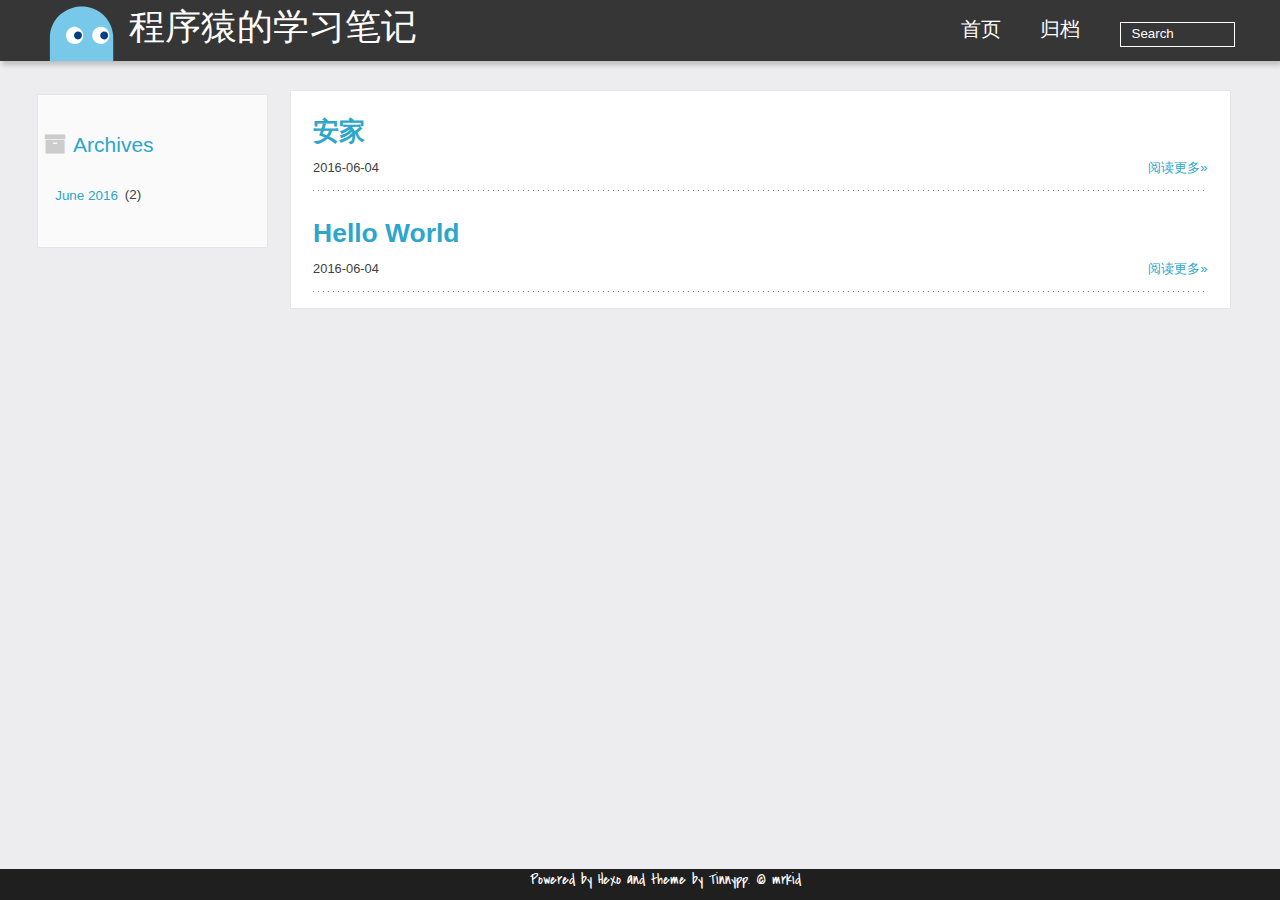
==== commit e0df8fc0: "Site updated: 2016-06-04 21:53:59" ====
--- a/archives/index.html
+++ b/archives/index.html
@@ -4,15 +4,15 @@
 <head>
   <meta charset="UTF-8">
   
-    <title>Archives | Hexo</title>
+    <title>Archives | 程序猿的学习笔记</title>
     <meta name="viewport" content="width=device-width, initial-scale=1, maximum-scale=3, minimum-scale=1">
     
-    <meta name="author" content="John Doe">
-    
-    
-    
-    
-    <link rel="alternative" href="/mrkid/atom.xml" title="Hexo" type="application/atom+xml">
+    <meta name="author" content="mrkid">
+    
+    
+    
+    
+    <link rel="alternative" href="/mrkid/atom.xml" title="程序猿的学习笔记" type="application/atom+xml">
     
     
     <link rel="icon" href="/img/github.jpg">
@@ -53,11 +53,11 @@
         <div>
 		
 			<div id="imglogo">
-				<a href="/"><img src="/img/logo.svg" alt="Hexo" title="Hexo"/></a>
+				<a href="/"><img src="/img/logo.svg" alt="程序猿的学习笔记" title="程序猿的学习笔记"/></a>
 			</div>
 			
 			<div id="textlogo">
-				<h1 class="site-name"><a href="/" title="Hexo">Hexo</a></h1>
+				<h1 class="site-name"><a href="/" title="程序猿的学习笔记">程序猿的学习笔记</a></h1>
 				<h2 class="blog-motto"></h2>
 			</div>
 			<div class="navbar"><a class="navbutton navmobile" href="#" title="Menu">
@@ -91,12 +91,32 @@
   <h2 class="archive-icon">Archives</h2>
   
   <div class="archiveslist archive-float clearfix">
-   <ul class="archive-list"><li class="archive-list-item"><a class="archive-list-link" href="/archives/2016/06/">June 2016</a><span class="archive-list-count">1</span></li></ul>
+   <ul class="archive-list"><li class="archive-list-item"><a class="archive-list-link" href="/archives/2016/06/">June 2016</a><span class="archive-list-count">2</span></li></ul>
  </div>
   
 </div>
 <div id="main" class="archive-part clearfix">
   <div id="archive-page">
+
+  <section class="post" itemscope itemprop="blogPost">
+  <article>
+    <h1 itemprop="name">
+      
+        <a href="/2016/06/04/安家/" title="安家" itemprop="url">
+      
+        安家
+      </a>
+    </h1>
+    
+    <p class="article-more-link">
+      <time datetime="2016-06-04T13:47:48.000Z" itemprop="datePublished">2016-06-04</time>
+      
+          <a href="/2016/06/04/安家/">阅读更多&raquo;</a>
+      
+    </p>
+
+  </article>
+</section>
 
   <section class="post" itemscope itemprop="blogPost">
   <article>
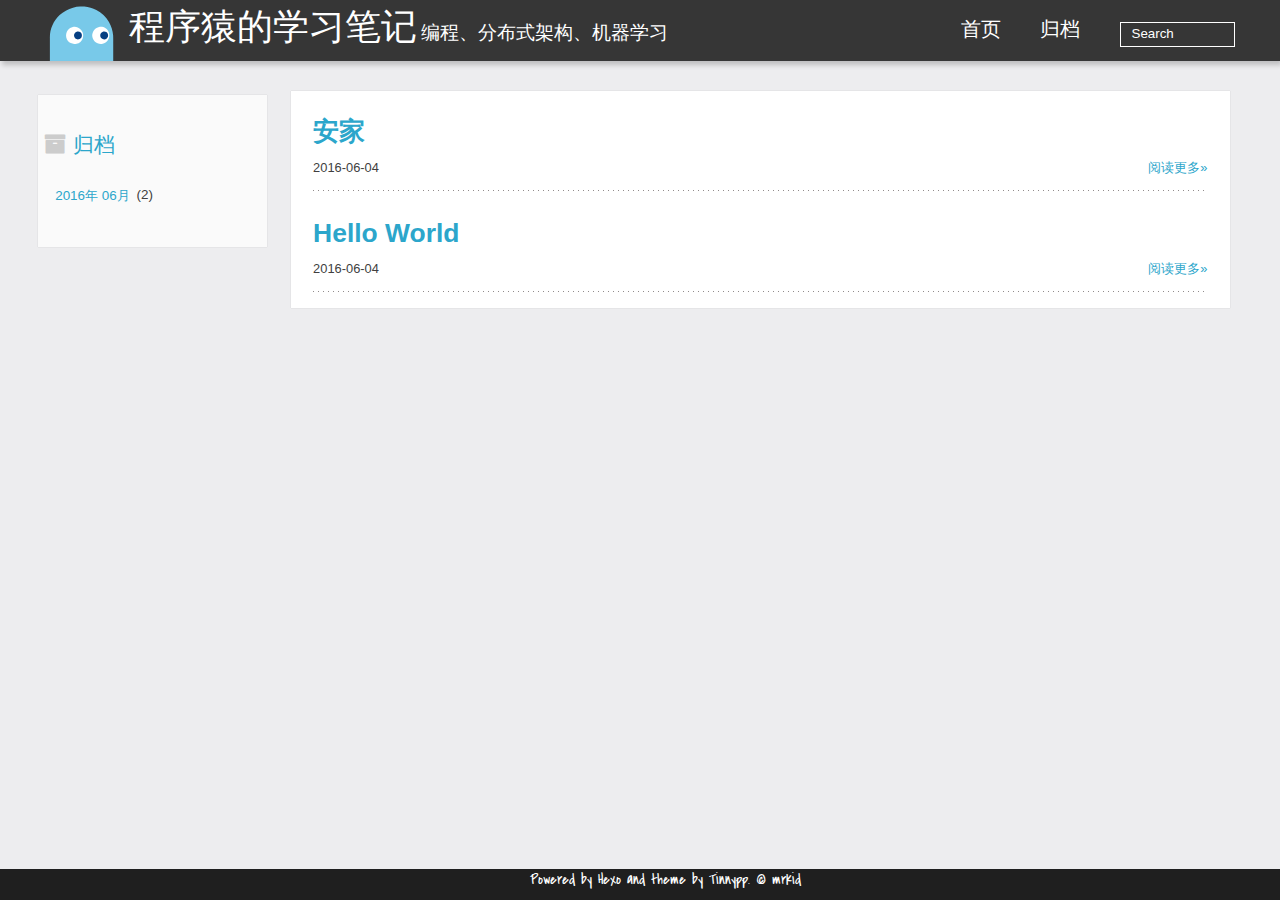
==== commit 14800720: "Site updated: 2016-06-04 22:09:50" ====
--- a/archives/index.html
+++ b/archives/index.html
@@ -4,10 +4,12 @@
 <head>
   <meta charset="UTF-8">
   
-    <title>Archives | 程序猿的学习笔记</title>
+    <title>归档 | 程序猿的学习笔记</title>
     <meta name="viewport" content="width=device-width, initial-scale=1, maximum-scale=3, minimum-scale=1">
     
     <meta name="author" content="mrkid">
+    
+    <meta name="description" content="编程、分布式架构、机器学习">
     
     
     
@@ -58,17 +60,17 @@
 			
 			<div id="textlogo">
 				<h1 class="site-name"><a href="/" title="程序猿的学习笔记">程序猿的学习笔记</a></h1>
-				<h2 class="blog-motto"></h2>
+				<h2 class="blog-motto">编程、分布式架构、机器学习</h2>
 			</div>
-			<div class="navbar"><a class="navbutton navmobile" href="#" title="Menu">
+			<div class="navbar"><a class="navbutton navmobile" href="#" title="菜单">
 			</a></div>
 			<nav class="animated">
 				<ul>
                     <ul>
 					 
-						<li><a href="/mrkid">首页</a></li>
-					
-						<li><a href="/mrkid/archives">归档</a></li>
+						<li><a href="http://mrkid.github.io/index.html">首页</a></li>
+					
+						<li><a href="http://mrkid.github.io/archives/index.html">归档</a></li>
 					
 					<li>
 					
@@ -78,7 +80,7 @@
 						</form>
 					
 					</li>
-                <!--<li><div class="closeaside"><a class="closebutton" href="#" title="Hide Sidebar"></a></div></li>-->
+                <!--<li><div class="closeaside"><a class="closebutton" href="#" title="隐藏侧边栏"></a></div></li>-->
 
 				</ul>
 			</nav>	
@@ -88,10 +90,10 @@
         
 
 <div class="archive-title" >
-  <h2 class="archive-icon">Archives</h2>
+  <h2 class="archive-icon">归档</h2>
   
   <div class="archiveslist archive-float clearfix">
-   <ul class="archive-list"><li class="archive-list-item"><a class="archive-list-link" href="/archives/2016/06/">June 2016</a><span class="archive-list-count">2</span></li></ul>
+   <ul class="archive-list"><li class="archive-list-item"><a class="archive-list-link" href="/archives/2016/06/">2016年 06月</a><span class="archive-list-count">2</span></li></ul>
  </div>
   
 </div>
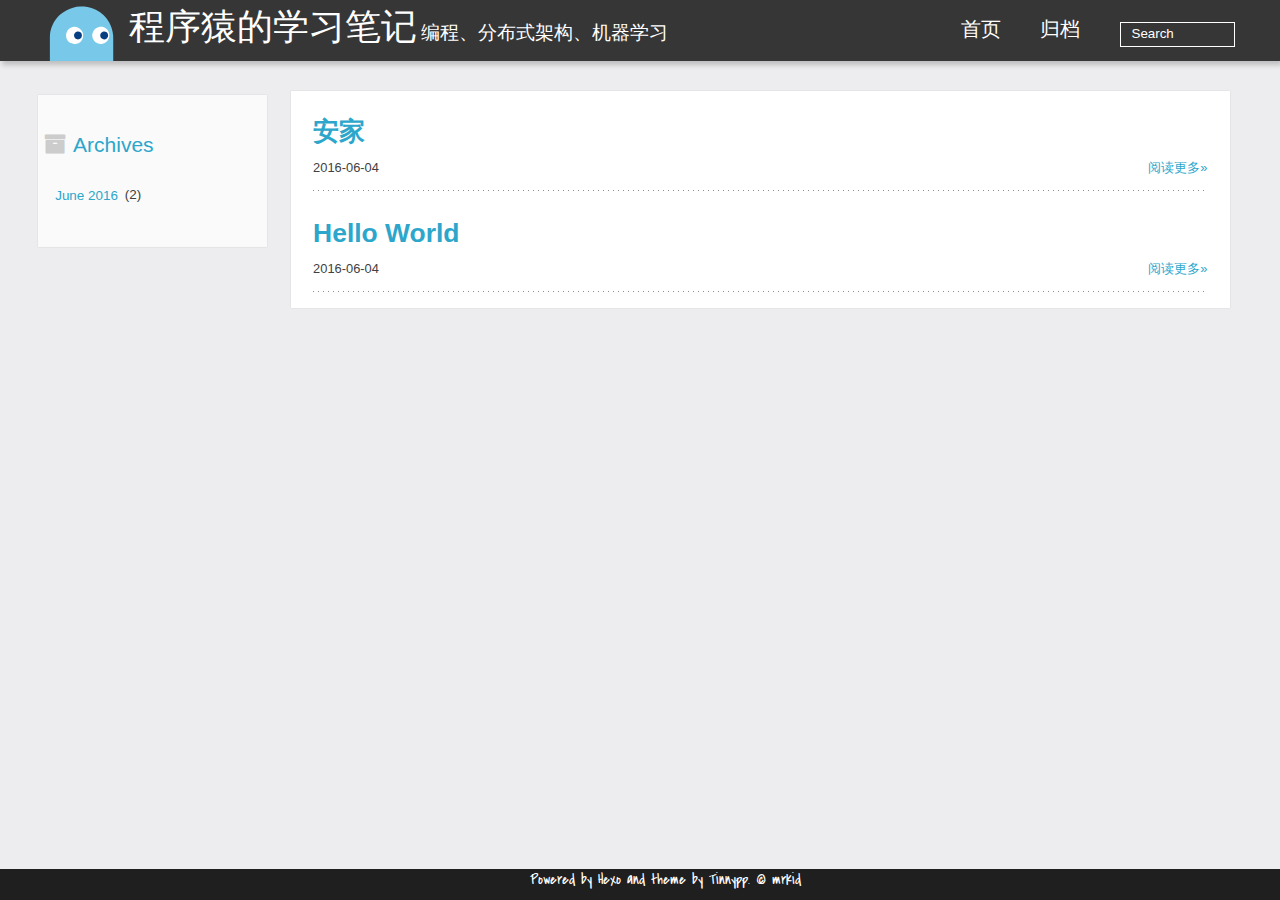
==== commit f21923d2: "Site updated: 2016-06-04 22:30:57" ====
--- a/archives/index.html
+++ b/archives/index.html
@@ -4,7 +4,7 @@
 <head>
   <meta charset="UTF-8">
   
-    <title>归档 | 程序猿的学习笔记</title>
+    <title>Archives | 程序猿的学习笔记</title>
     <meta name="viewport" content="width=device-width, initial-scale=1, maximum-scale=3, minimum-scale=1">
     
     <meta name="author" content="mrkid">
@@ -62,7 +62,7 @@
 				<h1 class="site-name"><a href="/" title="程序猿的学习笔记">程序猿的学习笔记</a></h1>
 				<h2 class="blog-motto">编程、分布式架构、机器学习</h2>
 			</div>
-			<div class="navbar"><a class="navbutton navmobile" href="#" title="菜单">
+			<div class="navbar"><a class="navbutton navmobile" href="#" title="Menu">
 			</a></div>
 			<nav class="animated">
 				<ul>
@@ -80,7 +80,7 @@
 						</form>
 					
 					</li>
-                <!--<li><div class="closeaside"><a class="closebutton" href="#" title="隐藏侧边栏"></a></div></li>-->
+                <!--<li><div class="closeaside"><a class="closebutton" href="#" title="Hide Sidebar"></a></div></li>-->
 
 				</ul>
 			</nav>	
@@ -90,10 +90,10 @@
         
 
 <div class="archive-title" >
-  <h2 class="archive-icon">归档</h2>
+  <h2 class="archive-icon">Archives</h2>
   
   <div class="archiveslist archive-float clearfix">
-   <ul class="archive-list"><li class="archive-list-item"><a class="archive-list-link" href="/archives/2016/06/">2016年 06月</a><span class="archive-list-count">2</span></li></ul>
+   <ul class="archive-list"><li class="archive-list-item"><a class="archive-list-link" href="/archives/2016/06/">June 2016</a><span class="archive-list-count">2</span></li></ul>
  </div>
   
 </div>
